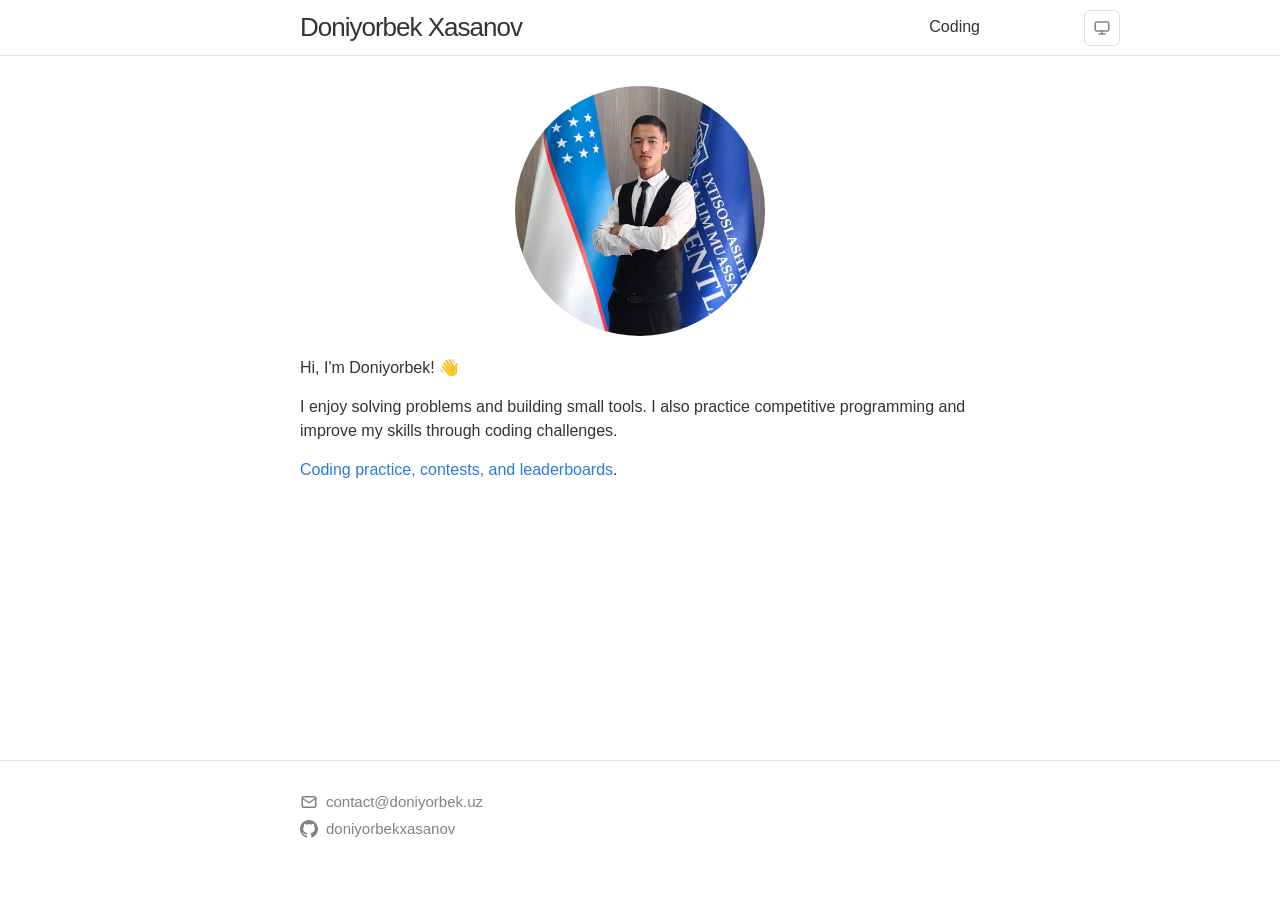
==== index.html @ 3e89cf1e "replacing new codes" ====
<!DOCTYPE html>
<html lang="en">

<head>
  <meta charset="utf-8">
  <meta http-equiv="X-UA-Compatible" content="IE=edge">
  <meta name="viewport" content="width=device-width, initial-scale=1">

  <!-- Favicon -->
  <link rel="icon" type="image/png" sizes="32x32" href="/assets/favicons/favicon-32x32.png">
  <link rel="icon" type="image/png" sizes="16x16" href="/assets/favicons/favicon-16x16.png">
  <link rel="apple-touch-icon" sizes="180x180" href="/assets/favicons/apple-touch-icon.png">
  <meta name="msapplication-TileColor" content="#ffffff">
  <meta name="theme-color" content="#ffffff" id="theme-color-meta">
  <meta name="color-scheme" content="light dark">

  <!-- SEO -->
  <title>Doniyorbek Xasanov | Personal website of Doniyorbek Xasanov</title>
  <meta name="description" content="Personal website of Doniyorbek Xasanov">
  <meta property="og:title" content="Doniyorbek Xasanov">
  <meta property="og:locale" content="en_US">
  <meta property="og:description" content="Personal website of Doniyorbek Xasanov">
  <link rel="canonical" href="https://doniyorbek.uz/">
  <meta property="og:url" content="https://doniyorbek.uz/">
  <meta property="og:site_name" content="Doniyorbek Xasanov">
  <meta property="og:type" content="website">
  <meta name="twitter:card" content="summary">
  <meta property="twitter:title" content="Doniyorbek Xasanov">

  <!-- Structured Data -->
  <script type="application/ld+json">
  {"@context":"https://schema.org","@type":"WebSite","description":"Personal website of Doniyorbek Xasanov","headline":"Doniyorbek Xasanov","name":"Doniyorbek Xasanov","url":"https://doniyorbek.uz/"}
  </script>

  <!-- Dark mode: apply the initial theme before CSS loads to prevent flash -->
  <script>
    (function () {
      var preference = 'system';
      var theme = 'light';
      var themeColorMeta = document.getElementById('theme-color-meta');

      try {
        preference = localStorage.getItem('theme') || 'system';
      } catch (error) { }

      if (preference !== 'light' && preference !== 'dark' && preference !== 'system') {
        preference = 'system';
      }

      theme = preference === 'system'
        ? (window.matchMedia('(prefers-color-scheme: dark)').matches ? 'dark' : 'light')
        : preference;

      document.documentElement.setAttribute('data-theme-preference', preference);
      document.documentElement.setAttribute('data-theme', theme);
      document.documentElement.style.colorScheme = theme;

      if (themeColorMeta) {
        themeColorMeta.setAttribute('content', theme === 'dark' ? '#111111' : '#ffffff');
      }
    })();
  </script>

  <link rel="stylesheet" href="/assets/css/style.css">
  <script src="/assets/js/theme.js" defer></script>
</head>

<body>

  <header class="site-header" role="banner">
    <div class="wrapper">
      <a class="site-title" rel="author" href="/">Doniyorbek Xasanov</a>

      <button class="theme-toggle" id="theme-toggle" type="button" aria-label="Theme: system. Click to switch theme."
        title="Theme: system. Click to switch theme.">
        <!-- Sun icon (light) -->
        <svg class="theme-icon theme-icon-light" xmlns="http://www.w3.org/2000/svg" width="18" height="18"
          viewBox="0 0 24 24" fill="none" stroke="currentColor" stroke-width="2" stroke-linecap="round"
          stroke-linejoin="round" aria-hidden="true">
          <circle cx="12" cy="12" r="5"></circle>
          <line x1="12" y1="1" x2="12" y2="3"></line>
          <line x1="12" y1="21" x2="12" y2="23"></line>
          <line x1="4.22" y1="4.22" x2="5.64" y2="5.64"></line>
          <line x1="18.36" y1="18.36" x2="19.78" y2="19.78"></line>
          <line x1="1" y1="12" x2="3" y2="12"></line>
          <line x1="21" y1="12" x2="23" y2="12"></line>
          <line x1="4.22" y1="19.78" x2="5.64" y2="18.36"></line>
          <line x1="18.36" y1="5.64" x2="19.78" y2="4.22"></line>
        </svg>
        <!-- Moon icon (dark) -->
        <svg class="theme-icon theme-icon-dark" xmlns="http://www.w3.org/2000/svg" width="18" height="18"
          viewBox="0 0 24 24" fill="none" stroke="currentColor" stroke-width="2" stroke-linecap="round"
          stroke-linejoin="round" aria-hidden="true">
          <path d="M21 12.79A9 9 0 1 1 11.21 3 7 7 0 0 0 21 12.79z"></path>
        </svg>
        <!-- Monitor icon (system) -->
        <svg class="theme-icon theme-icon-system" xmlns="http://www.w3.org/2000/svg" width="18" height="18"
          viewBox="0 0 24 24" fill="none" stroke="currentColor" stroke-width="2" stroke-linecap="round"
          stroke-linejoin="round" aria-hidden="true">
          <rect x="3" y="4" width="18" height="12" rx="2"></rect>
          <line x1="8" y1="20" x2="16" y2="20"></line>
          <line x1="12" y1="16" x2="12" y2="20"></line>
        </svg>
      </button>

      <nav class="site-nav">
        <input type="checkbox" id="nav-trigger" class="nav-trigger" aria-label="Toggle navigation menu">
        <label for="nav-trigger" aria-hidden="true">
          <span class="menu-icon">
            <svg viewBox="0 0 18 15" width="18px" height="15px" aria-hidden="true" focusable="false">
              <path
                d="M18,1.484c0,0.82-0.665,1.484-1.484,1.484H1.484C0.665,2.969,0,2.304,0,1.484l0,0C0,0.665,0.665,0,1.484,0
              h15.032C17.335,0,18,0.665,18,1.484L18,1.484z M18,7.516C18,8.335,17.335,9,16.516,9H1.484C0.665,9,0,8.335,0,7.516l0,0
              c0-0.82,0.665-1.484,1.484-1.484h15.032C17.335,6.031,18,6.696,18,7.516L18,7.516z M18,13.516C18,14.335,17.335,15,16.516,15H1.484
              C0.665,15,0,14.335,0,13.516l0,0c0-0.82,0.665-1.483,1.484-1.483h15.032C17.335,12.031,18,12.695,18,13.516L18,13.516z" />
            </svg>
          </span>
        </label>
        <div class="trigger">
          <a class="page-link" href="/coding/">Coding</a>
        </div>
      </nav>
    </div>
  </header>

  <script src="/assets/js/theme-toggle.js" defer></script>

  <main class="page-content" aria-label="Content">
    <div class="wrapper">

      <div class="profile-photo-wrap">
        <img src="/assets/images/doniyorbek.jpg" alt="Doniyorbek Xasanov" class="profile-photo" loading="eager"
          decoding="async" fetchpriority="high" width="250" height="250">
      </div>

      <p>Hi, I'm Doniyorbek! 👋</p>

      <p>I enjoy solving problems and building small tools. I also practice competitive programming and improve my
        skills through coding challenges.</p>

      <p><a href="/coding/">Coding practice, contests, and leaderboards</a>.</p>

    </div>
  </main>

  <footer class="site-footer h-card">
    <data class="u-url" href="/"></data>
    <div class="wrapper">
      <div class="footer-col-wrapper">
        <div class="footer-col footer-col-1">
          <ul class="contact-list">
            <li>
              <span>
                <svg xmlns="http://www.w3.org/2000/svg" width="18" height="18" viewBox="0 0 24 24" fill="none"
                  stroke="currentColor" stroke-width="2" stroke-linecap="round" stroke-linejoin="round">
                  <rect x="3" y="5" width="18" height="14" rx="2" ry="2"></rect>
                  <polyline points="3 7 12 13 21 7"></polyline>
                </svg>
              </span>
              <a class="u-email" href="mailto:contact@doniyorbek.uz">contact@doniyorbek.uz</a>
            </li>
            <li>
              <span>
                <svg xmlns="http://www.w3.org/2000/svg" width="18" height="18" viewBox="0 0 24 24" fill="currentColor">
                  <path
                    d="M12 0c-6.626 0-12 5.373-12 12 0 5.302 3.438 9.8 8.207 11.387.599.111.793-.261.793-.577v-2.234c-3.338.726-4.033-1.416-4.033-1.416-.546-1.387-1.333-1.756-1.333-1.756-1.089-.745.083-.729.083-.729 1.205.084 1.839 1.237 1.839 1.237 1.07 1.834 2.807 1.304 3.492.997.107-.775.418-1.305.762-1.604-2.665-.305-5.467-1.334-5.467-5.931 0-1.311.469-2.381 1.236-3.221-.124-.303-.535-1.524.117-3.176 0 0 1.008-.322 3.301 1.23.957-.266 1.983-.399 3.003-.404 1.02.005 2.047.138 3.006.404 2.291-1.552 3.297-1.23 3.297-1.23.653 1.653.242 2.874.118 3.176.77.84 1.235 1.911 1.235 3.221 0 4.609-2.807 5.624-5.479 5.921.43.372.823 1.102.823 2.222v3.293c0 .319.192.694.801.576 4.765-1.589 8.199-6.086 8.199-11.386 0-6.627-5.373-12-12-12z" />
                </svg>
              </span>
              <a href="https://github.com/doniyorbekxasanov">doniyorbekxasanov</a>
            </li>
          </ul>
        </div>
      </div>
    </div>
  </footer>

</body>

</html>
---- assets/css/style.css ----
/* ===================================================================
   doniyorbek.uz — Design System
   Cloned from yangibaev.com with identical visual output.
   =================================================================== */

/* --- 1. CSS Custom Properties (Light Theme) --- */
:root {
  --bg-color: #ffffff;
  --text-color: #333333;
  --brand-color: #2a7ae2;
  --brand-color-dark: #1756b4;
  --on-brand-color: #ffffff;
  --grey-color: #828282;
  --grey-color-light: #f0f0f0;
  --grey-color-dark: #616161;
  --border-color: #e0e0e0;
  --card-bg: #fafafa;
  --code-bg: #f5f5f5;
  --highlight-bg: #fafafa;
  --shadow-color: rgba(0, 0, 0, 0.05);
  --shadow-color-hover: rgba(0, 0, 0, 0.1);
  --table-row-bg: #fafafa;
  --table-header-bg: #f0f0f0;
  --table-header-border: #e0e0e0;
  --table-header-border-bottom: #d0d0d0;
  --link-visited: #2a7ae2;
  --svg-icon-fill: #828282;
  --success-color: #2e7d32;
  --success-color-dark: #1b5e20;
  --success-bg: #f0f0f0;
  --danger-color: #c62828;
  --danger-color-dark: #b71c1c;
  --danger-bg: #fbe9e9;
  --warning-color: #b26500;
  --warning-bg: #fafafa;
  --warning-border: #b26500;
  --muted-surface: rgba(0, 0, 0, 0.04);
}

/* --- 2. Dark Theme --- */
[data-theme="dark"] {
  --bg-color: #111111;
  --text-color: #e0e0e0;
  --brand-color: #7aa7ff;
  --brand-color-dark: #5a90e0;
  --on-brand-color: #111111;
  --grey-color: #999999;
  --grey-color-light: #1f1f1f;
  --grey-color-dark: #cccccc;
  --border-color: #2a2a2a;
  --card-bg: #1a1a1a;
  --code-bg: #0a0a0a;
  --highlight-bg: #1a1a1a;
  --shadow-color: rgba(0, 0, 0, 0.4);
  --shadow-color-hover: rgba(0, 0, 0, 0.6);
  --table-row-bg: #1a1a1a;
  --table-header-bg: #0a0a0a;
  --table-header-border: #2a2a2a;
  --table-header-border-bottom: #3a3a3a;
  --link-visited: #7aa7ff;
  --svg-icon-fill: #999999;
  --success-color: #81c784;
  --success-color-dark: #a5d6a7;
  --success-bg: #1f1f1f;
  --danger-color: #ef9a9a;
  --danger-color-dark: #e57373;
  --danger-bg: #2a1a1a;
  --warning-color: #ffcc80;
  --warning-bg: #1f1f1f;
  --warning-border: #ffcc80;
  --muted-surface: rgba(255, 255, 255, 0.04);
}

/* --- 3. Base Reset & Typography --- */
*,
*::before,
*::after {
  box-sizing: border-box;
}

html {
  overflow-x: hidden;
}

body,
h1,
h2,
h3,
h4,
h5,
h6,
p,
blockquote,
pre,
hr,
dl,
dd,
ol,
ul,
figure {
  margin: 0;
  padding: 0;
}

.visually-hidden {
  position: absolute;
  width: 1px;
  height: 1px;
  padding: 0;
  margin: -1px;
  overflow: hidden;
  clip: rect(0, 0, 0, 0);
  white-space: nowrap;
  border: 0;
}

body {
  font: 400 16px/1.5 -apple-system, BlinkMacSystemFont, "Segoe UI", Roboto, Helvetica, Arial, sans-serif, "Apple Color Emoji", "Segoe UI Emoji", "Segoe UI Symbol";
  color: var(--text-color);
  background-color: var(--bg-color);
  -webkit-text-size-adjust: 100%;
  font-feature-settings: "kern" 1;
  font-kerning: normal;
  display: flex;
  min-height: 100vh;
  flex-direction: column;
  transition: background-color 0.3s ease, color 0.3s ease;
}

h1,
h2,
h3,
h4,
h5,
h6,
p,
blockquote,
pre,
ul,
ol,
dl,
figure,
.highlight {
  margin-bottom: 15px;
}

main {
  display: block;
}

img {
  max-width: 100%;
  vertical-align: middle;
}

figure>img {
  display: block;
}

figcaption {
  font-size: 14px;
}

ul,
ol {
  margin-left: 30px;
}

li>ul,
li>ol {
  margin-bottom: 0;
}

h1,
h2,
h3,
h4,
h5,
h6 {
  font-weight: 600;
}

a {
  color: var(--brand-color);
  text-decoration: none;
}

a:visited {
  color: var(--link-visited);
}

a:hover {
  color: var(--text-color);
  text-decoration: underline;
}

blockquote {
  color: var(--grey-color);
  border-left: 4px solid var(--border-color);
  padding-left: 15px;
  font-size: 18px;
  letter-spacing: -1px;
  font-style: italic;
}

blockquote> :last-child {
  margin-bottom: 0;
}

pre,
code {
  font-size: 15px;
  border: 1px solid var(--border-color);
  border-radius: 3px;
  background-color: var(--code-bg);
}

code {
  padding: 1px 5px;
}

pre {
  padding: 8px 12px;
  overflow-x: auto;
}

pre>code {
  border: 0;
  padding-right: 0;
  padding-left: 0;
}

/* --- 4. Layout Wrapper --- */
.wrapper {
  max-width: calc(800px - (30px * 2));
  margin-right: auto;
  margin-left: auto;
  padding-right: 30px;
  padding-left: 30px;
}

@media screen and (max-width: 800px) {
  .wrapper {
    max-width: calc(800px - (30px));
    padding-right: 15px;
    padding-left: 15px;
  }
}

/* --- 5. Site Header --- */
.site-header {
  border-bottom: 1px solid var(--border-color);
  min-height: 55.95px;
  position: relative;
}

.site-title {
  font-size: 26px;
  font-weight: 300;
  line-height: 54px;
  letter-spacing: -1px;
  margin-bottom: 0;
  float: left;
}

.site-title,
.site-title:visited {
  color: var(--text-color);
}

/* --- 6. Theme Toggle Button --- */
.theme-toggle {
  display: inline-flex;
  align-items: center;
  justify-content: center;
  width: 36px;
  height: 36px;
  padding: 0;
  border: 1px solid var(--border-color);
  border-radius: 6px;
  background: transparent;
  color: var(--grey-color);
  cursor: pointer;
  position: absolute;
  top: 10px;
  right: 160px;
  z-index: 10;
  transition: color 0.2s, border-color 0.2s;
}

.theme-toggle:hover {
  color: var(--text-color);
  border-color: var(--text-color);
}

.theme-icon {
  display: none;
}

[data-theme-preference="light"] .theme-icon-light,
[data-theme-preference="dark"] .theme-icon-dark,
[data-theme-preference="system"] .theme-icon-system {
  display: block;
}

@media screen and (max-width: 600px) {
  .theme-toggle {
    right: 70px;
  }
}

/* --- 7. Site Navigation --- */
.site-nav {
  float: right;
  line-height: 54px;
}

.site-nav .nav-trigger {
  display: none;
}

.site-nav .menu-icon {
  display: none;
}

.site-nav .page-link {
  color: var(--text-color);
  line-height: 1.5;
}

.site-nav .page-link:not(:last-child) {
  margin-right: 20px;
}

@media screen and (max-width: 600px) {
  .site-nav {
    position: absolute;
    top: 9px;
    right: 15px;
    background-color: var(--bg-color);
    border: 1px solid var(--border-color);
    border-radius: 5px;
    text-align: right;
  }

  .site-nav label[for="nav-trigger"] {
    display: block;
    float: right;
    width: 36px;
    height: 36px;
    line-height: 0;
    padding-top: 10px;
    text-align: center;
    cursor: pointer;
  }

  .site-nav .menu-icon {
    display: block;
    float: right;
    width: 36px;
    height: 26px;
    line-height: 0;
    padding-top: 10px;
    text-align: center;
  }

  .site-nav .menu-icon>svg {
    fill: var(--text-color);
  }

  .site-nav input~.trigger {
    clear: both;
    display: none;
  }

  .site-nav input:checked~.trigger {
    display: block;
    padding-bottom: 5px;
  }

  .site-nav .page-link {
    display: block;
    padding: 5px 10px;
    margin-left: 20px;
  }

  .site-nav .page-link:not(:last-child) {
    margin-right: 0;
  }
}

/* --- 8. Page Content --- */
.page-content {
  padding: 30px 0;
  flex: 1;
}

.page-content .wrapper {
  padding-top: 0;
}

.post-title {
  font-size: 42px;
  letter-spacing: -1px;
  line-height: 1;
}

@media screen and (max-width: 800px) {
  .post-title {
    font-size: 36px;
  }
}

.post-content {
  margin-bottom: 30px;
}

.post-content h2 {
  font-size: 32px;
}

.post-content h3 {
  font-size: 26px;
}

.post-content h4 {
  font-size: 20px;
}

@media screen and (max-width: 800px) {
  .post-content h2 {
    font-size: 28px;
  }

  .post-content h3 {
    font-size: 22px;
  }

  .post-content h4 {
    font-size: 18px;
  }
}

/* --- 9. Profile Photo (Home Page) --- */
.profile-photo-wrap {
  text-align: center;
  margin-bottom: 20px;
}

.profile-photo {
  width: 250px;
  height: 250px;
  border-radius: 50%;
  object-fit: cover;
}

/* --- 10. Site Footer --- */
.site-footer {
  border-top: 1px solid var(--border-color);
  padding: 30px 0;
}

.footer-heading {
  font-size: 18px;
  margin-bottom: 15px;
}

.contact-list,
.social-media-list {
  list-style: none;
  margin-left: 0;
}

.contact-list li {
  display: flex;
  align-items: center;
  gap: 8px;
  margin-bottom: 4px;
}

.contact-list li span {
  display: inline-flex;
  align-items: center;
  color: var(--svg-icon-fill);
}

.contact-list a {
  color: var(--grey-color);
  text-decoration: none;
}

.contact-list a:hover {
  color: var(--brand-color);
}

.footer-col-wrapper {
  font-size: 15px;
  color: var(--grey-color);
  margin-left: -15px;
}

.footer-col {
  float: left;
  margin-bottom: 15px;
  padding-left: 15px;
}

.footer-col-1 {
  width: calc(50% - 15px);
}

.footer-col-3 {
  width: calc(50% - 15px);
}

@media screen and (max-width: 600px) {

  .footer-col-1,
  .footer-col-3 {
    width: calc(100% - 15px);
  }
}

/* --- 11. Tables (General) --- */
table {
  margin-bottom: 30px;
  width: 100%;
  text-align: left;
  color: var(--text-color);
  border-collapse: collapse;
  border: 1px solid var(--border-color);
}

table th,
table td {
  padding: 8px 12px;
}

table th {
  background-color: var(--table-header-bg);
  border: 1px solid var(--table-header-border);
  border-bottom-color: var(--table-header-border-bottom);
}

table td {
  border: 1px solid var(--border-color);
}

table tr:nth-child(even) {
  background-color: var(--table-row-bg);
}

/* ===================================================================
   Codewars Section Styles
   =================================================================== */

/* --- Codewars Variables --- */
:root {
  --codewars-accent: #bb432c;
  --codewars-accent-soft: rgba(187, 67, 44, 0.1);
  --codewars-honor-gain: #2e7d32;
  --codewars-hm-cell: 12px;
  --codewars-heat-1: rgba(187, 67, 44, 0.2);
  --codewars-heat-2: rgba(187, 67, 44, 0.45);
  --codewars-heat-3: rgba(187, 67, 44, 0.7);
  --codewars-heat-4: rgba(187, 67, 44, 0.95);
}

[data-theme="dark"] {
  --codewars-accent: #e0654e;
  --codewars-accent-soft: rgba(224, 101, 78, 0.12);
  --codewars-honor-gain: #81c784;
  --codewars-heat-1: rgba(224, 101, 78, 0.2);
  --codewars-heat-2: rgba(224, 101, 78, 0.45);
  --codewars-heat-3: rgba(224, 101, 78, 0.7);
  --codewars-heat-4: rgba(224, 101, 78, 0.95);
}

/* --- Codewars Page Layout --- */
.codewars-page {
  margin-top: 10px;
}

.codewars-note {
  color: var(--grey-color-dark);
  font-size: 0.9rem;
  margin-bottom: 12px;
}

.codewars-note a {
  color: var(--codewars-accent);
}

.codewars-note a:hover {
  text-decoration: underline;
}

/* --- Codewars Section Headings --- */
.codewars-section {
  margin-bottom: 40px;
}

.codewars-section-heading {
  display: flex;
  align-items: baseline;
  gap: 12px;
  flex-wrap: wrap;
  margin-bottom: 10px;
}

.codewars-section-heading h2 {
  margin-bottom: 0;
  font-size: 1.6rem;
}

.codewars-section-heading h3 {
  margin-bottom: 0;
  font-size: 1.2rem;
  font-weight: 500;
  color: var(--grey-color-dark);
}

/* --- Status Bar & Refresh Button --- */
.codewars-status-bar {
  display: inline-flex;
  align-items: center;
  gap: 8px;
  font-size: 0.84rem;
}

.codewars-muted {
  color: var(--grey-color);
}

.codewars-status {
  color: var(--grey-color);
  font-size: 0.84rem;
}

.codewars-profile-name {
  color: var(--codewars-accent);
  font-weight: 600;
  text-decoration: none;
  font-size: 0.9rem;
}

.codewars-profile-name:hover {
  text-decoration: underline;
}

.codewars-profile-link {
  display: inline-flex;
  align-items: center;
  gap: 4px;
  padding: 6px 14px;
  border: 1px solid var(--codewars-accent);
  border-radius: 6px;
  color: var(--codewars-accent);
  font-size: 0.88rem;
  font-weight: 500;
  text-decoration: none;
  transition: background 0.15s, color 0.15s;
}

.codewars-profile-link:hover {
  background: var(--codewars-accent);
  color: var(--on-brand-color);
  text-decoration: none;
}

.codewars-refresh {
  display: inline-flex;
  align-items: center;
  justify-content: center;
  width: 28px;
  height: 28px;
  padding: 0;
  border: 1px solid var(--border-color);
  border-radius: 6px;
  background: transparent;
  color: var(--grey-color);
  cursor: pointer;
  transition: color 0.15s, border-color 0.15s;
}

.codewars-refresh:hover {
  color: var(--codewars-accent);
  border-color: var(--codewars-accent);
}

.codewars-refresh:disabled {
  cursor: default;
  opacity: 0.5;
}

.codewars-refresh.is-refreshing svg {
  animation: codewars-spin 0.8s linear infinite;
}

@keyframes codewars-spin {
  100% {
    transform: rotate(360deg);
  }
}

/* --- Codewars Panel --- */
.codewars-panel {
  border: 1px solid var(--border-color);
  border-radius: 10px;
  padding: 16px;
  background: var(--card-bg);
  margin-bottom: 16px;
}

/* --- Codewars Clan Panels Grid --- */
.codewars-clan-panels {
  display: grid;
  grid-template-columns: minmax(0, 1fr);
  gap: 16px;
  align-items: start;
}

/* --- Codewars Clan Table --- */
.codewars-clan-table {
  width: 100%;
  border-collapse: collapse;
  font-size: 0.88rem;
  border: none;
  margin-bottom: 0;
}

.codewars-clan-table th,
.codewars-clan-table td {
  padding: 7px 10px;
  border: none;
  border-bottom: 1px solid var(--border-color);
  white-space: nowrap;
}

.codewars-clan-table thead th {
  background: var(--table-header-bg);
  border-bottom: 2px solid var(--table-header-border-bottom);
  font-weight: 600;
  font-size: 0.82rem;
  color: var(--grey-color-dark);
  text-transform: uppercase;
  letter-spacing: 0.03em;
  position: sticky;
  top: 0;
  z-index: 1;
}

.codewars-clan-table tbody tr:last-child td {
  border-bottom: none;
}

.codewars-clan-table tbody tr:hover {
  background: var(--muted-surface);
}

.codewars-clan-pos {
  text-align: center;
  color: var(--grey-color);
  font-variant-numeric: tabular-nums;
  min-width: 28px;
}

.codewars-clan-num {
  text-align: right;
  font-variant-numeric: tabular-nums;
}

.codewars-clan-rank {
  color: var(--grey-color-dark);
  font-size: 0.84rem;
}

.codewars-clan-member {
  color: var(--codewars-accent);
  font-weight: 600;
  text-decoration: none;
}

.codewars-clan-member:hover {
  text-decoration: underline;
}

.codewars-clan-active {
  color: var(--grey-color);
  font-size: 0.84rem;
  white-space: nowrap;
}

.codewars-clan-muted {
  color: var(--grey-color);
  font-style: italic;
}

.codewars-clan-honor-gain.is-positive {
  color: var(--codewars-honor-gain);
  font-weight: 600;
}

.codewars-clan-row-failed td {
  opacity: 0.55;
}

.codewars-clan-row-new td {
  color: var(--grey-color);
}

.codewars-clan-board-panel {
  overflow: hidden;
  min-width: 0;
}

.codewars-clan-board {
  max-height: 520px;
  overflow-y: auto;
  overflow-x: auto;
  overscroll-behavior: contain;
  -webkit-overflow-scrolling: touch;
}

/* --- Language Chip --- */
.codewars-language-chip {
  display: inline-flex;
  align-items: center;
  min-height: 20px;
  padding: 0 8px;
  border-radius: 999px;
  background: var(--muted-surface);
  color: var(--grey-color-dark);
  font-size: 0.74rem;
  line-height: 1;
  white-space: nowrap;
}

/* --- Codewars Kata Row --- */
.codewars-kata-row {
  display: grid;
  grid-template-columns: minmax(0, 1fr) auto;
  gap: 4px 10px;
  align-items: baseline;
  padding: 6px 0;
  border-bottom: 1px solid var(--border-color);
}

.codewars-kata-row:last-of-type {
  border-bottom: none;
}

.codewars-kata-name {
  color: var(--text-color);
  text-decoration: none;
  font-weight: 500;
  font-size: 0.9rem;
  overflow: hidden;
  text-overflow: ellipsis;
  white-space: nowrap;
}

.codewars-kata-name:hover {
  color: var(--codewars-accent);
  text-decoration: underline;
}

.codewars-kata-meta {
  display: flex;
  align-items: center;
  gap: 6px;
  flex-wrap: wrap;
}

.codewars-kata-date {
  color: var(--grey-color);
  font-size: 0.78rem;
  white-space: nowrap;
}

.codewars-month-heading {
  margin: 14px 0 6px;
  font-size: 0.84rem;
  font-weight: 600;
  color: var(--grey-color-dark);
  text-transform: uppercase;
  letter-spacing: 0.04em;
}

.codewars-month-heading:first-child {
  margin-top: 0;
}

.codewars-empty {
  color: var(--grey-color);
  font-size: 0.88rem;
  padding: 12px 0;
}

/* --- Daily Activity Panel --- */
.codewars-activity-summary {
  cursor: pointer;
  user-select: none;
}

.codewars-activity-summary h4 {
  display: inline;
  margin: 0;
}

.codewars-activity-content {
  margin-top: 12px;
}

/* --- Codewars Clan Activity Footer --- */
.codewars-clan-activity-footer {
  display: flex;
  align-items: center;
  justify-content: center;
  gap: 12px;
  margin-top: 14px;
}

.codewars-clan-activity-footer[hidden] {
  display: none;
}

.codewars-clan-activity-progress {
  color: var(--grey-color);
  font-size: 0.84rem;
  font-variant-numeric: tabular-nums;
}

.codewars-clan-load-more,
.codewars-load-more {
  display: inline-flex;
  align-items: center;
  padding: 6px 14px;
  border: 1px solid var(--border-color);
  border-radius: 6px;
  background: transparent;
  color: var(--text-color);
  font-size: 0.84rem;
  cursor: pointer;
  transition: border-color 0.15s, background 0.15s;
  margin: 0;
}

.codewars-clan-load-more:hover,
.codewars-load-more:hover {
  border-color: var(--codewars-accent);
  background: var(--muted-surface);
}

.codewars-clan-load-more[hidden] {
  display: none;
}

/* --- Codewars Clan Kata Row --- */
.codewars-clan-kata-row {
  grid-template-columns: auto minmax(0, 1fr) auto;
}

.codewars-clan-event-who {
  font-weight: 600;
  color: var(--codewars-accent);
  white-space: nowrap;
}

.codewars-clan-event-level {
  display: inline-flex;
  align-items: center;
  min-height: 22px;
  padding: 0 8px;
  border: 1px solid var(--border-color);
  border-radius: 999px;
  color: var(--grey-color-dark);
  font-size: 0.78rem;
  line-height: 1;
  white-space: nowrap;
}

/* --- Kata Info Panel (on-demand) --- */
.codewars-kata-info-button {
  display: inline-flex;
  align-items: center;
  justify-content: center;
  flex: none;
  width: 22px;
  height: 22px;
  padding: 0;
  border: 1px solid var(--border-color);
  border-radius: 999px;
  background: var(--card-bg);
  color: var(--grey-color-dark);
  cursor: pointer;
  line-height: 0;
}

.codewars-kata-info-button:hover {
  border-color: var(--codewars-accent);
  color: var(--codewars-accent);
}

.codewars-kata-info-button:disabled {
  cursor: default;
}

.codewars-kata-info-button.is-loading {
  animation: codewars-info-pulse 0.9s ease-in-out infinite;
}

.codewars-kata-info-button[aria-expanded="true"] {
  border-color: var(--codewars-accent);
  background: var(--codewars-accent-soft);
  color: var(--codewars-accent);
}

@keyframes codewars-info-pulse {
  50% {
    opacity: 0.35;
  }
}

.codewars-kata-info {
  display: grid;
  gap: 8px;
  margin: 2px 0 6px;
  padding: 10px 12px;
  border: 1px solid var(--border-color);
  border-left: 3px solid var(--codewars-accent);
  border-radius: 8px;
  background: var(--card-bg);
  font-size: 0.84rem;
  color: var(--grey-color-dark);
  animation: fadeIn 0.25s ease-out;
}

.codewars-kata-info-facts {
  display: flex;
  flex-wrap: wrap;
  align-items: center;
  gap: 6px 14px;
}

.codewars-kata-info-rank {
  display: inline-flex;
  align-items: center;
  min-height: 22px;
  padding: 0 10px;
  border-radius: 999px;
  background: var(--codewars-accent-soft);
  color: var(--text-color);
  font-size: 0.78rem;
  font-weight: 600;
  white-space: nowrap;
}

.codewars-kata-info-fact {
  white-space: nowrap;
}

.codewars-kata-info-author {
  color: var(--grey-color-dark);
  font-weight: 600;
  text-decoration: none;
}

.codewars-kata-info-author:hover {
  color: var(--codewars-accent);
  text-decoration: underline;
}

.codewars-kata-info-tags {
  display: flex;
  flex-wrap: wrap;
  gap: 5px;
}

.codewars-kata-info-tag {
  display: inline-flex;
  align-items: center;
  min-height: 20px;
  padding: 0 8px;
  border: 1px solid var(--border-color);
  border-radius: 999px;
  color: var(--grey-color);
  font-size: 0.74rem;
  line-height: 1;
  white-space: nowrap;
}

/* ===================================================================
   Yandex Contest Section Styles
   =================================================================== */

.yandex-contest {
  margin-top: 30px;
}

.yandex-contest-toolbar {
  display: flex;
  flex-wrap: wrap;
  align-items: center;
  gap: 10px;
  margin-bottom: 14px;
}

.yandex-contest-original {
  color: var(--grey-color);
  font-size: 0.86rem;
  text-decoration: none;
}

.yandex-contest-original:hover {
  color: var(--codewars-accent);
  text-decoration: underline;
}

.yandex-contest-refresh-bar {
  display: inline-flex;
  align-items: center;
  gap: 8px;
  margin-left: auto;
  min-width: 0;
}

.yandex-contest-refresh-bar .codewars-muted {
  white-space: normal;
}

.yandex-contest-panel {
  min-width: 0;
}

.yandex-contest-status {
  margin: 0 0 12px;
  font-size: 0.88rem;
}

.yandex-contest-board {
  max-width: 100%;
  overflow-x: auto;
  overscroll-behavior-x: contain;
}

.yandex-contest-table {
  margin-bottom: 0;
}

.yandex-contest-table th.yandex-contest-number,
.yandex-contest-table td.yandex-contest-number {
  text-align: right;
  font-variant-numeric: tabular-nums;
}

.yandex-contest-table .yandex-contest-name {
  min-width: 130px;
  max-width: 230px;
  white-space: normal;
  overflow-wrap: anywhere;
  color: var(--text-color);
  font-weight: 500;
  font-size: 0.9rem;
}

.yandex-contest-table .yandex-contest-total {
  font-weight: 600;
}

.yandex-contest-table .yandex-contest-missing {
  color: var(--grey-color);
}

.yandex-contest-footnote {
  margin: 10px 0 0;
}

.yandex-contest-scroll-hint {
  display: none;
}

@media screen and (max-width: 720px) {
  .yandex-contest-refresh-bar {
    flex-basis: 100%;
    margin-left: 0;
  }

  .yandex-contest-scroll-hint {
    display: inline;
  }
}

@media (prefers-reduced-motion: reduce) {
  .yandex-contest .codewars-refresh.is-refreshing svg {
    animation: none;
  }
}

/* --- Codewars Bar Chart (Member page) --- */
.codewars-bar-row {
  display: flex;
  align-items: center;
  gap: 8px;
  margin-bottom: 6px;
}

.codewars-bar-label {
  min-width: 80px;
  font-size: 0.82rem;
  color: var(--grey-color-dark);
  text-align: right;
}

.codewars-bar-track {
  flex: 1;
  height: 8px;
  background: var(--code-bg);
  border-radius: 4px;
  overflow: hidden;
}

.codewars-bar-fill {
  display: block;
  height: 100%;
  border-radius: 4px;
  background: var(--border-color);
  transition: width 0.4s ease;
}

.codewars-bar-fill--accent {
  background: var(--codewars-accent);
}

.codewars-bar-value {
  min-width: 40px;
  font-size: 0.82rem;
  font-variant-numeric: tabular-nums;
  color: var(--grey-color);
}

/* --- Codewars Member Page --- */
.codewars-member-back {
  color: var(--grey-color);
  font-size: 0.9rem;
  text-decoration: none;
  white-space: nowrap;
}

.codewars-member-back:hover {
  color: var(--codewars-accent);
  text-decoration: none;
}

.codewars-member-panel {
  margin: 24px 0;
}

.codewars-member-history {
  margin: 28px 0;
}

.codewars-member-habits {
  display: grid;
  grid-template-columns: repeat(2, minmax(0, 1fr));
  gap: 10px 28px;
  align-items: start;
}

@media screen and (max-width: 720px) {
  .codewars-member-habits {
    grid-template-columns: minmax(0, 1fr);
  }
}

/* --- Codewars Heatmap --- */
.codewars-heatmap-summary {
  margin: -2px 0 10px;
  color: var(--grey-color);
  font-size: 0.86rem;
}

.codewars-heatmap-scroll {
  overflow-x: auto;
  padding-bottom: 4px;
}

.codewars-heatmap-inner {
  display: inline-flex;
  gap: 6px;
}

.codewars-heatmap-weekdays {
  display: grid;
  grid-template-rows: repeat(7, var(--codewars-hm-cell));
  gap: 2px;
  padding-top: 16px;
  color: var(--grey-color);
  font-size: 9px;
  line-height: var(--codewars-hm-cell);
}

.codewars-heatmap-main {
  display: grid;
  gap: 2px;
}

.codewars-heatmap-months {
  display: grid;
  grid-auto-rows: 14px;
  gap: 2px;
  color: var(--grey-color);
  font-size: 9px;
}

.codewars-heatmap-months span {
  grid-row: 1;
  white-space: nowrap;
}

.codewars-heatmap-grid {
  display: grid;
  grid-auto-flow: column;
  grid-template-rows: repeat(7, var(--codewars-hm-cell));
  grid-auto-columns: var(--codewars-hm-cell);
  gap: 2px;
}

.codewars-heatmap-cell {
  width: var(--codewars-hm-cell);
  height: var(--codewars-hm-cell);
  border-radius: 2px;
  background: var(--code-bg);
}

.codewars-heatmap-cell[data-level="1"] {
  background: var(--codewars-heat-1);
}

.codewars-heatmap-cell[data-level="2"] {
  background: var(--codewars-heat-2);
}

.codewars-heatmap-cell[data-level="3"] {
  background: var(--codewars-heat-3);
}

.codewars-heatmap-cell[data-level="4"] {
  background: var(--codewars-heat-4);
}

.codewars-heatmap-legend {
  display: flex;
  align-items: center;
  justify-content: flex-end;
  gap: 3px;
  margin-top: 8px;
  color: var(--grey-color);
  font-size: 0.78rem;
}

.codewars-heatmap-legend span:first-child {
  margin-right: 3px;
}

.codewars-heatmap-legend span:last-child {
  margin-left: 3px;
}

/* --- Line Chart (Member page) --- */
.codewars-line-wrap {
  position: relative;
}

.codewars-line-chart {
  display: block;
  width: 100%;
  height: auto;
}

.codewars-line-grid,
.codewars-line-cursor {
  stroke: var(--border-color);
  stroke-width: 1;
}

.codewars-line-tick {
  fill: var(--grey-color);
  font-size: 10px;
}

.codewars-line-area {
  fill: var(--codewars-accent);
  opacity: 0.1;
}

.codewars-line-path {
  fill: none;
  stroke: var(--codewars-accent);
  stroke-width: 2;
  stroke-linejoin: round;
  stroke-linecap: round;
}

.codewars-line-dot {
  fill: var(--codewars-accent);
  stroke: var(--card-bg);
  stroke-width: 2;
}

.codewars-chart-tip {
  position: absolute;
  top: 0;
  left: 0;
  padding: 4px 8px;
  border: 1px solid var(--border-color);
  border-radius: 6px;
  background: var(--card-bg);
  box-shadow: 0 2px 8px rgba(0, 0, 0, 0.12);
  color: var(--text-color);
  font-size: 0.78rem;
  white-space: nowrap;
  pointer-events: none;
  transform: translate(-50%, calc(-100% - 12px));
}

.codewars-chart-tip[hidden] {
  display: none;
}

/* --- Codewars Badge --- */
.codewars-badge-container {
  display: flex;
  justify-content: center;
  margin-bottom: 30px;
}

/* --- Pagination --- */
.pagination {
  display: flex;
  justify-content: center;
  margin-top: 20px;
}

.pagination .page-number,
.pagination .previous,
.pagination .next {
  padding: 8px 12px;
  margin: 0 4px;
  border: 1px solid var(--border-color);
  color: var(--text-color);
  text-decoration: none;
}

.pagination .page-number.current,
.pagination .previous.current,
.pagination .next.current {
  background-color: var(--text-color);
  color: var(--bg-color);
  border-color: var(--text-color);
}

.pagination .page-number.disabled,
.pagination .previous.disabled,
.pagination .next.disabled {
  color: var(--grey-color);
  pointer-events: none;
  border-color: var(--grey-color-light);
}

.pagination .page-number:hover:not(.disabled):not(.current),
.pagination .previous:hover:not(.disabled):not(.current),
.pagination .next:hover:not(.disabled):not(.current) {
  background-color: var(--grey-color-light);
}

/* --- 404 / Not Found --- */
.not-found-container {
  margin: 10px auto;
  max-width: 600px;
  text-align: center;
}

.not-found-title {
  margin: 30px 0;
  font-size: 4em;
  line-height: 1;
  letter-spacing: 0;
}

.easter-egg {
  cursor: pointer;
  color: inherit;
  text-decoration: none;
}

.easter-egg:hover {
  text-decoration: none;
  color: inherit;
}

#easterEggGif {
  margin-top: 1em;
  display: none;
}

/* --- Responsive (Clan panels) --- */
@media screen and (max-width: 720px) {
  .codewars-clan-panels {
    grid-template-columns: minmax(0, 1fr);
  }

  .codewars-clan-kata-row {
    grid-template-columns: minmax(0, 1fr);
  }

  .codewars-clan-event-who {
    min-width: 0;
    overflow: hidden;
    text-overflow: ellipsis;
  }
}

/* --- Animations --- */
@keyframes fadeIn {
  from {
    opacity: 0;
    transform: translateY(-10px);
  }

  to {
    opacity: 1;
    transform: translateY(0);
  }
}
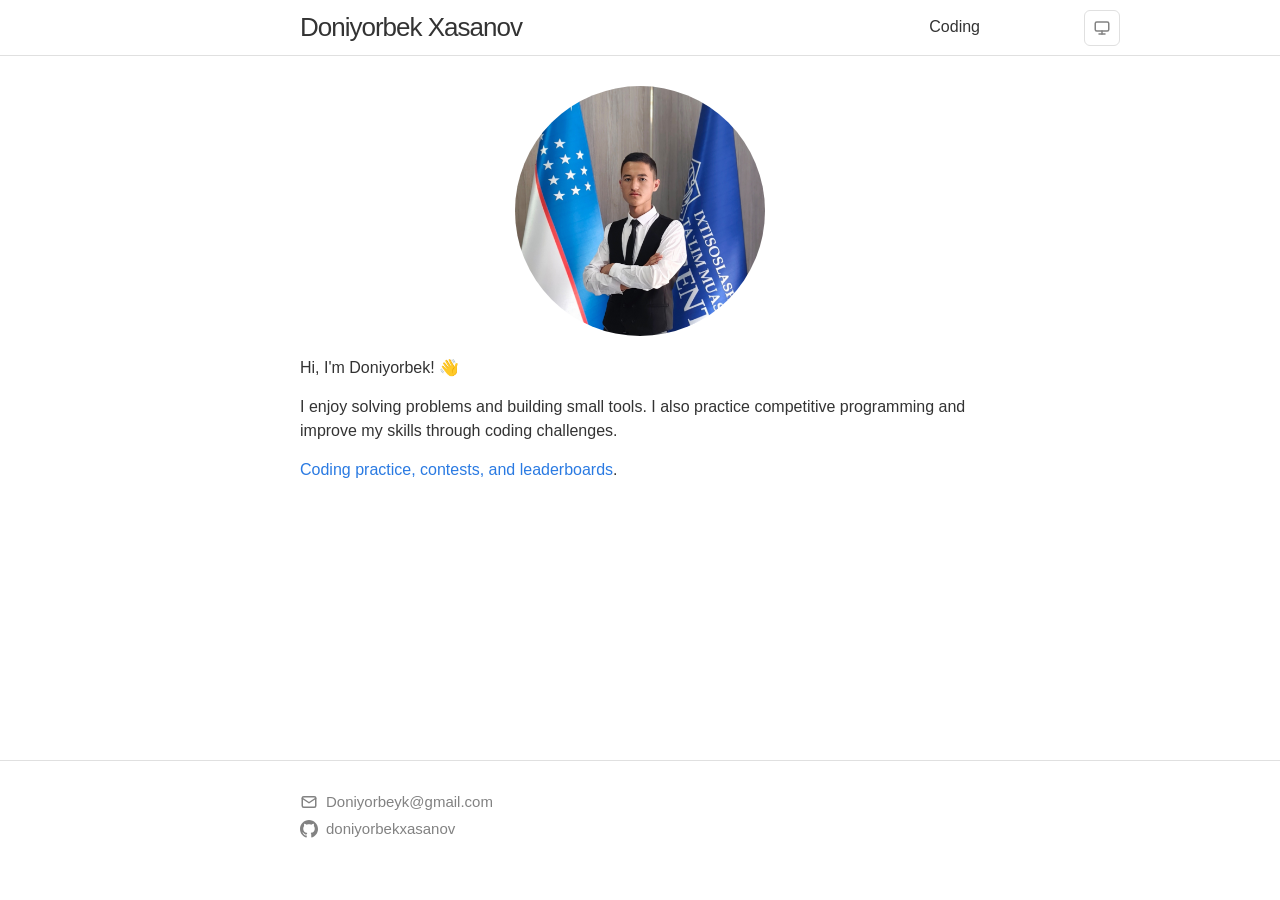
==== commit 4112f166: "Update contact email to Doniyorbeyk@gmail.com and update profile image" ====
--- a/index.html
+++ b/index.html
@@ -157,7 +157,7 @@
                   <polyline points="3 7 12 13 21 7"></polyline>
                 </svg>
               </span>
-              <a class="u-email" href="mailto:contact@doniyorbek.uz">contact@doniyorbek.uz</a>
+              <a class="u-email" href="mailto:Doniyorbeyk@gmail.com">Doniyorbeyk@gmail.com</a>
             </li>
             <li>
               <span>
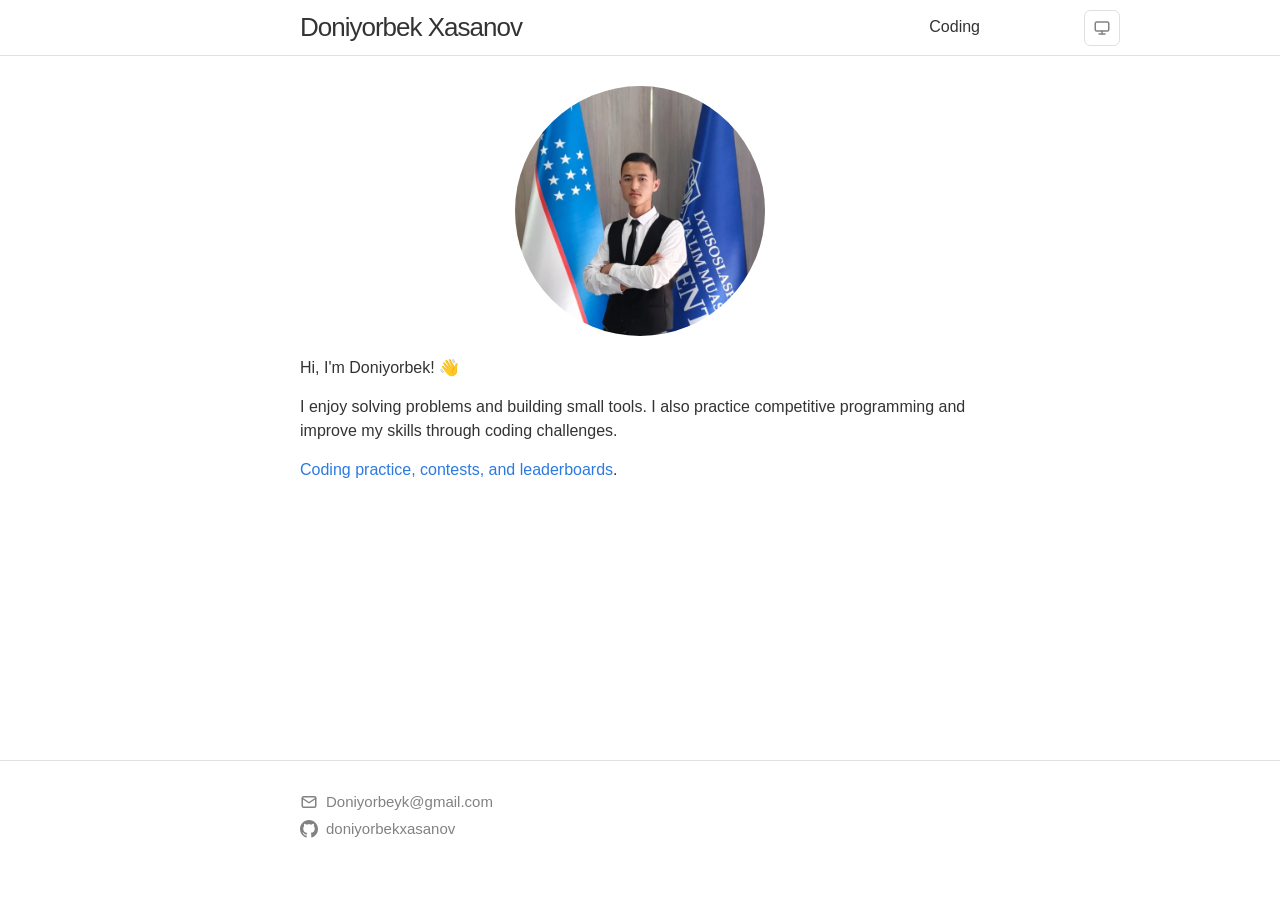
==== commit 40120542: "Optimize website performance, streamline assets, and remove /yangibaev - Completely remove /yangibae" ====
--- a/index.html
+++ b/index.html
@@ -7,6 +7,7 @@
   <meta name="viewport" content="width=device-width, initial-scale=1">
 
   <!-- Favicon -->
+  <link rel="icon" href="/favicon.ico" sizes="any">
   <link rel="icon" type="image/png" sizes="32x32" href="/assets/favicons/favicon-32x32.png">
   <link rel="icon" type="image/png" sizes="16x16" href="/assets/favicons/favicon-16x16.png">
   <link rel="apple-touch-icon" sizes="180x180" href="/assets/favicons/apple-touch-icon.png">
@@ -123,14 +124,15 @@
     </div>
   </header>
 
-  <script src="/assets/js/theme-toggle.js" defer></script>
-
   <main class="page-content" aria-label="Content">
     <div class="wrapper">
 
       <div class="profile-photo-wrap">
-        <img src="/assets/images/doniyorbek.jpg" alt="Doniyorbek Xasanov" class="profile-photo" loading="eager"
-          decoding="async" fetchpriority="high" width="250" height="250">
+        <picture>
+          <source srcset="/assets/images/doniyorbek.webp" type="image/webp">
+          <img src="/assets/images/doniyorbek.jpg" alt="Doniyorbek Xasanov" class="profile-photo" loading="eager"
+            decoding="async" fetchpriority="high" width="250" height="250">
+        </picture>
       </div>
 
       <p>Hi, I'm Doniyorbek! 👋</p>
--- a/assets/css/style.css
+++ b/assets/css/style.css
@@ -1,6 +1,5 @@
 /* ===================================================================
    doniyorbek.uz — Design System
-   Cloned from yangibaev.com with identical visual output.
    =================================================================== */
 
 /* --- 1. CSS Custom Properties (Light Theme) --- */
@@ -550,931 +549,7 @@
   background-color: var(--table-row-bg);
 }
 
-/* ===================================================================
-   Codewars Section Styles
-   =================================================================== */
-
-/* --- Codewars Variables --- */
-:root {
-  --codewars-accent: #bb432c;
-  --codewars-accent-soft: rgba(187, 67, 44, 0.1);
-  --codewars-honor-gain: #2e7d32;
-  --codewars-hm-cell: 12px;
-  --codewars-heat-1: rgba(187, 67, 44, 0.2);
-  --codewars-heat-2: rgba(187, 67, 44, 0.45);
-  --codewars-heat-3: rgba(187, 67, 44, 0.7);
-  --codewars-heat-4: rgba(187, 67, 44, 0.95);
-}
-
-[data-theme="dark"] {
-  --codewars-accent: #e0654e;
-  --codewars-accent-soft: rgba(224, 101, 78, 0.12);
-  --codewars-honor-gain: #81c784;
-  --codewars-heat-1: rgba(224, 101, 78, 0.2);
-  --codewars-heat-2: rgba(224, 101, 78, 0.45);
-  --codewars-heat-3: rgba(224, 101, 78, 0.7);
-  --codewars-heat-4: rgba(224, 101, 78, 0.95);
-}
-
-/* --- Codewars Page Layout --- */
-.codewars-page {
-  margin-top: 10px;
-}
-
-.codewars-note {
-  color: var(--grey-color-dark);
-  font-size: 0.9rem;
-  margin-bottom: 12px;
-}
-
-.codewars-note a {
-  color: var(--codewars-accent);
-}
-
-.codewars-note a:hover {
-  text-decoration: underline;
-}
-
-/* --- Codewars Section Headings --- */
-.codewars-section {
-  margin-bottom: 40px;
-}
-
-.codewars-section-heading {
-  display: flex;
-  align-items: baseline;
-  gap: 12px;
-  flex-wrap: wrap;
-  margin-bottom: 10px;
-}
-
-.codewars-section-heading h2 {
-  margin-bottom: 0;
-  font-size: 1.6rem;
-}
-
-.codewars-section-heading h3 {
-  margin-bottom: 0;
-  font-size: 1.2rem;
-  font-weight: 500;
-  color: var(--grey-color-dark);
-}
-
-/* --- Status Bar & Refresh Button --- */
-.codewars-status-bar {
-  display: inline-flex;
-  align-items: center;
-  gap: 8px;
-  font-size: 0.84rem;
-}
-
-.codewars-muted {
-  color: var(--grey-color);
-}
-
-.codewars-status {
-  color: var(--grey-color);
-  font-size: 0.84rem;
-}
-
-.codewars-profile-name {
-  color: var(--codewars-accent);
-  font-weight: 600;
-  text-decoration: none;
-  font-size: 0.9rem;
-}
-
-.codewars-profile-name:hover {
-  text-decoration: underline;
-}
-
-.codewars-profile-link {
-  display: inline-flex;
-  align-items: center;
-  gap: 4px;
-  padding: 6px 14px;
-  border: 1px solid var(--codewars-accent);
-  border-radius: 6px;
-  color: var(--codewars-accent);
-  font-size: 0.88rem;
-  font-weight: 500;
-  text-decoration: none;
-  transition: background 0.15s, color 0.15s;
-}
-
-.codewars-profile-link:hover {
-  background: var(--codewars-accent);
-  color: var(--on-brand-color);
-  text-decoration: none;
-}
-
-.codewars-refresh {
-  display: inline-flex;
-  align-items: center;
-  justify-content: center;
-  width: 28px;
-  height: 28px;
-  padding: 0;
-  border: 1px solid var(--border-color);
-  border-radius: 6px;
-  background: transparent;
-  color: var(--grey-color);
-  cursor: pointer;
-  transition: color 0.15s, border-color 0.15s;
-}
-
-.codewars-refresh:hover {
-  color: var(--codewars-accent);
-  border-color: var(--codewars-accent);
-}
-
-.codewars-refresh:disabled {
-  cursor: default;
-  opacity: 0.5;
-}
-
-.codewars-refresh.is-refreshing svg {
-  animation: codewars-spin 0.8s linear infinite;
-}
-
-@keyframes codewars-spin {
-  100% {
-    transform: rotate(360deg);
-  }
-}
-
-/* --- Codewars Panel --- */
-.codewars-panel {
-  border: 1px solid var(--border-color);
-  border-radius: 10px;
-  padding: 16px;
-  background: var(--card-bg);
-  margin-bottom: 16px;
-}
-
-/* --- Codewars Clan Panels Grid --- */
-.codewars-clan-panels {
-  display: grid;
-  grid-template-columns: minmax(0, 1fr);
-  gap: 16px;
-  align-items: start;
-}
-
-/* --- Codewars Clan Table --- */
-.codewars-clan-table {
-  width: 100%;
-  border-collapse: collapse;
-  font-size: 0.88rem;
-  border: none;
-  margin-bottom: 0;
-}
-
-.codewars-clan-table th,
-.codewars-clan-table td {
-  padding: 7px 10px;
-  border: none;
-  border-bottom: 1px solid var(--border-color);
-  white-space: nowrap;
-}
-
-.codewars-clan-table thead th {
-  background: var(--table-header-bg);
-  border-bottom: 2px solid var(--table-header-border-bottom);
-  font-weight: 600;
-  font-size: 0.82rem;
-  color: var(--grey-color-dark);
-  text-transform: uppercase;
-  letter-spacing: 0.03em;
-  position: sticky;
-  top: 0;
-  z-index: 1;
-}
-
-.codewars-clan-table tbody tr:last-child td {
-  border-bottom: none;
-}
-
-.codewars-clan-table tbody tr:hover {
-  background: var(--muted-surface);
-}
-
-.codewars-clan-pos {
-  text-align: center;
-  color: var(--grey-color);
-  font-variant-numeric: tabular-nums;
-  min-width: 28px;
-}
-
-.codewars-clan-num {
-  text-align: right;
-  font-variant-numeric: tabular-nums;
-}
-
-.codewars-clan-rank {
-  color: var(--grey-color-dark);
-  font-size: 0.84rem;
-}
-
-.codewars-clan-member {
-  color: var(--codewars-accent);
-  font-weight: 600;
-  text-decoration: none;
-}
-
-.codewars-clan-member:hover {
-  text-decoration: underline;
-}
-
-.codewars-clan-active {
-  color: var(--grey-color);
-  font-size: 0.84rem;
-  white-space: nowrap;
-}
-
-.codewars-clan-muted {
-  color: var(--grey-color);
-  font-style: italic;
-}
-
-.codewars-clan-honor-gain.is-positive {
-  color: var(--codewars-honor-gain);
-  font-weight: 600;
-}
-
-.codewars-clan-row-failed td {
-  opacity: 0.55;
-}
-
-.codewars-clan-row-new td {
-  color: var(--grey-color);
-}
-
-.codewars-clan-board-panel {
-  overflow: hidden;
-  min-width: 0;
-}
-
-.codewars-clan-board {
-  max-height: 520px;
-  overflow-y: auto;
-  overflow-x: auto;
-  overscroll-behavior: contain;
-  -webkit-overflow-scrolling: touch;
-}
-
-/* --- Language Chip --- */
-.codewars-language-chip {
-  display: inline-flex;
-  align-items: center;
-  min-height: 20px;
-  padding: 0 8px;
-  border-radius: 999px;
-  background: var(--muted-surface);
-  color: var(--grey-color-dark);
-  font-size: 0.74rem;
-  line-height: 1;
-  white-space: nowrap;
-}
-
-/* --- Codewars Kata Row --- */
-.codewars-kata-row {
-  display: grid;
-  grid-template-columns: minmax(0, 1fr) auto;
-  gap: 4px 10px;
-  align-items: baseline;
-  padding: 6px 0;
-  border-bottom: 1px solid var(--border-color);
-}
-
-.codewars-kata-row:last-of-type {
-  border-bottom: none;
-}
-
-.codewars-kata-name {
-  color: var(--text-color);
-  text-decoration: none;
-  font-weight: 500;
-  font-size: 0.9rem;
-  overflow: hidden;
-  text-overflow: ellipsis;
-  white-space: nowrap;
-}
-
-.codewars-kata-name:hover {
-  color: var(--codewars-accent);
-  text-decoration: underline;
-}
-
-.codewars-kata-meta {
-  display: flex;
-  align-items: center;
-  gap: 6px;
-  flex-wrap: wrap;
-}
-
-.codewars-kata-date {
-  color: var(--grey-color);
-  font-size: 0.78rem;
-  white-space: nowrap;
-}
-
-.codewars-month-heading {
-  margin: 14px 0 6px;
-  font-size: 0.84rem;
-  font-weight: 600;
-  color: var(--grey-color-dark);
-  text-transform: uppercase;
-  letter-spacing: 0.04em;
-}
-
-.codewars-month-heading:first-child {
-  margin-top: 0;
-}
-
-.codewars-empty {
-  color: var(--grey-color);
-  font-size: 0.88rem;
-  padding: 12px 0;
-}
-
-/* --- Daily Activity Panel --- */
-.codewars-activity-summary {
-  cursor: pointer;
-  user-select: none;
-}
-
-.codewars-activity-summary h4 {
-  display: inline;
-  margin: 0;
-}
-
-.codewars-activity-content {
-  margin-top: 12px;
-}
-
-/* --- Codewars Clan Activity Footer --- */
-.codewars-clan-activity-footer {
-  display: flex;
-  align-items: center;
-  justify-content: center;
-  gap: 12px;
-  margin-top: 14px;
-}
-
-.codewars-clan-activity-footer[hidden] {
-  display: none;
-}
-
-.codewars-clan-activity-progress {
-  color: var(--grey-color);
-  font-size: 0.84rem;
-  font-variant-numeric: tabular-nums;
-}
-
-.codewars-clan-load-more,
-.codewars-load-more {
-  display: inline-flex;
-  align-items: center;
-  padding: 6px 14px;
-  border: 1px solid var(--border-color);
-  border-radius: 6px;
-  background: transparent;
-  color: var(--text-color);
-  font-size: 0.84rem;
-  cursor: pointer;
-  transition: border-color 0.15s, background 0.15s;
-  margin: 0;
-}
-
-.codewars-clan-load-more:hover,
-.codewars-load-more:hover {
-  border-color: var(--codewars-accent);
-  background: var(--muted-surface);
-}
-
-.codewars-clan-load-more[hidden] {
-  display: none;
-}
-
-/* --- Codewars Clan Kata Row --- */
-.codewars-clan-kata-row {
-  grid-template-columns: auto minmax(0, 1fr) auto;
-}
-
-.codewars-clan-event-who {
-  font-weight: 600;
-  color: var(--codewars-accent);
-  white-space: nowrap;
-}
-
-.codewars-clan-event-level {
-  display: inline-flex;
-  align-items: center;
-  min-height: 22px;
-  padding: 0 8px;
-  border: 1px solid var(--border-color);
-  border-radius: 999px;
-  color: var(--grey-color-dark);
-  font-size: 0.78rem;
-  line-height: 1;
-  white-space: nowrap;
-}
-
-/* --- Kata Info Panel (on-demand) --- */
-.codewars-kata-info-button {
-  display: inline-flex;
-  align-items: center;
-  justify-content: center;
-  flex: none;
-  width: 22px;
-  height: 22px;
-  padding: 0;
-  border: 1px solid var(--border-color);
-  border-radius: 999px;
-  background: var(--card-bg);
-  color: var(--grey-color-dark);
-  cursor: pointer;
-  line-height: 0;
-}
-
-.codewars-kata-info-button:hover {
-  border-color: var(--codewars-accent);
-  color: var(--codewars-accent);
-}
-
-.codewars-kata-info-button:disabled {
-  cursor: default;
-}
-
-.codewars-kata-info-button.is-loading {
-  animation: codewars-info-pulse 0.9s ease-in-out infinite;
-}
-
-.codewars-kata-info-button[aria-expanded="true"] {
-  border-color: var(--codewars-accent);
-  background: var(--codewars-accent-soft);
-  color: var(--codewars-accent);
-}
-
-@keyframes codewars-info-pulse {
-  50% {
-    opacity: 0.35;
-  }
-}
-
-.codewars-kata-info {
-  display: grid;
-  gap: 8px;
-  margin: 2px 0 6px;
-  padding: 10px 12px;
-  border: 1px solid var(--border-color);
-  border-left: 3px solid var(--codewars-accent);
-  border-radius: 8px;
-  background: var(--card-bg);
-  font-size: 0.84rem;
-  color: var(--grey-color-dark);
-  animation: fadeIn 0.25s ease-out;
-}
-
-.codewars-kata-info-facts {
-  display: flex;
-  flex-wrap: wrap;
-  align-items: center;
-  gap: 6px 14px;
-}
-
-.codewars-kata-info-rank {
-  display: inline-flex;
-  align-items: center;
-  min-height: 22px;
-  padding: 0 10px;
-  border-radius: 999px;
-  background: var(--codewars-accent-soft);
-  color: var(--text-color);
-  font-size: 0.78rem;
-  font-weight: 600;
-  white-space: nowrap;
-}
-
-.codewars-kata-info-fact {
-  white-space: nowrap;
-}
-
-.codewars-kata-info-author {
-  color: var(--grey-color-dark);
-  font-weight: 600;
-  text-decoration: none;
-}
-
-.codewars-kata-info-author:hover {
-  color: var(--codewars-accent);
-  text-decoration: underline;
-}
-
-.codewars-kata-info-tags {
-  display: flex;
-  flex-wrap: wrap;
-  gap: 5px;
-}
-
-.codewars-kata-info-tag {
-  display: inline-flex;
-  align-items: center;
-  min-height: 20px;
-  padding: 0 8px;
-  border: 1px solid var(--border-color);
-  border-radius: 999px;
-  color: var(--grey-color);
-  font-size: 0.74rem;
-  line-height: 1;
-  white-space: nowrap;
-}
-
-/* ===================================================================
-   Yandex Contest Section Styles
-   =================================================================== */
-
-.yandex-contest {
-  margin-top: 30px;
-}
-
-.yandex-contest-toolbar {
-  display: flex;
-  flex-wrap: wrap;
-  align-items: center;
-  gap: 10px;
-  margin-bottom: 14px;
-}
-
-.yandex-contest-original {
-  color: var(--grey-color);
-  font-size: 0.86rem;
-  text-decoration: none;
-}
-
-.yandex-contest-original:hover {
-  color: var(--codewars-accent);
-  text-decoration: underline;
-}
-
-.yandex-contest-refresh-bar {
-  display: inline-flex;
-  align-items: center;
-  gap: 8px;
-  margin-left: auto;
-  min-width: 0;
-}
-
-.yandex-contest-refresh-bar .codewars-muted {
-  white-space: normal;
-}
-
-.yandex-contest-panel {
-  min-width: 0;
-}
-
-.yandex-contest-status {
-  margin: 0 0 12px;
-  font-size: 0.88rem;
-}
-
-.yandex-contest-board {
-  max-width: 100%;
-  overflow-x: auto;
-  overscroll-behavior-x: contain;
-}
-
-.yandex-contest-table {
-  margin-bottom: 0;
-}
-
-.yandex-contest-table th.yandex-contest-number,
-.yandex-contest-table td.yandex-contest-number {
-  text-align: right;
-  font-variant-numeric: tabular-nums;
-}
-
-.yandex-contest-table .yandex-contest-name {
-  min-width: 130px;
-  max-width: 230px;
-  white-space: normal;
-  overflow-wrap: anywhere;
-  color: var(--text-color);
-  font-weight: 500;
-  font-size: 0.9rem;
-}
-
-.yandex-contest-table .yandex-contest-total {
-  font-weight: 600;
-}
-
-.yandex-contest-table .yandex-contest-missing {
-  color: var(--grey-color);
-}
-
-.yandex-contest-footnote {
-  margin: 10px 0 0;
-}
-
-.yandex-contest-scroll-hint {
-  display: none;
-}
-
-@media screen and (max-width: 720px) {
-  .yandex-contest-refresh-bar {
-    flex-basis: 100%;
-    margin-left: 0;
-  }
-
-  .yandex-contest-scroll-hint {
-    display: inline;
-  }
-}
-
-@media (prefers-reduced-motion: reduce) {
-  .yandex-contest .codewars-refresh.is-refreshing svg {
-    animation: none;
-  }
-}
-
-/* --- Codewars Bar Chart (Member page) --- */
-.codewars-bar-row {
-  display: flex;
-  align-items: center;
-  gap: 8px;
-  margin-bottom: 6px;
-}
-
-.codewars-bar-label {
-  min-width: 80px;
-  font-size: 0.82rem;
-  color: var(--grey-color-dark);
-  text-align: right;
-}
-
-.codewars-bar-track {
-  flex: 1;
-  height: 8px;
-  background: var(--code-bg);
-  border-radius: 4px;
-  overflow: hidden;
-}
-
-.codewars-bar-fill {
-  display: block;
-  height: 100%;
-  border-radius: 4px;
-  background: var(--border-color);
-  transition: width 0.4s ease;
-}
-
-.codewars-bar-fill--accent {
-  background: var(--codewars-accent);
-}
-
-.codewars-bar-value {
-  min-width: 40px;
-  font-size: 0.82rem;
-  font-variant-numeric: tabular-nums;
-  color: var(--grey-color);
-}
-
-/* --- Codewars Member Page --- */
-.codewars-member-back {
-  color: var(--grey-color);
-  font-size: 0.9rem;
-  text-decoration: none;
-  white-space: nowrap;
-}
-
-.codewars-member-back:hover {
-  color: var(--codewars-accent);
-  text-decoration: none;
-}
-
-.codewars-member-panel {
-  margin: 24px 0;
-}
-
-.codewars-member-history {
-  margin: 28px 0;
-}
-
-.codewars-member-habits {
-  display: grid;
-  grid-template-columns: repeat(2, minmax(0, 1fr));
-  gap: 10px 28px;
-  align-items: start;
-}
-
-@media screen and (max-width: 720px) {
-  .codewars-member-habits {
-    grid-template-columns: minmax(0, 1fr);
-  }
-}
-
-/* --- Codewars Heatmap --- */
-.codewars-heatmap-summary {
-  margin: -2px 0 10px;
-  color: var(--grey-color);
-  font-size: 0.86rem;
-}
-
-.codewars-heatmap-scroll {
-  overflow-x: auto;
-  padding-bottom: 4px;
-}
-
-.codewars-heatmap-inner {
-  display: inline-flex;
-  gap: 6px;
-}
-
-.codewars-heatmap-weekdays {
-  display: grid;
-  grid-template-rows: repeat(7, var(--codewars-hm-cell));
-  gap: 2px;
-  padding-top: 16px;
-  color: var(--grey-color);
-  font-size: 9px;
-  line-height: var(--codewars-hm-cell);
-}
-
-.codewars-heatmap-main {
-  display: grid;
-  gap: 2px;
-}
-
-.codewars-heatmap-months {
-  display: grid;
-  grid-auto-rows: 14px;
-  gap: 2px;
-  color: var(--grey-color);
-  font-size: 9px;
-}
-
-.codewars-heatmap-months span {
-  grid-row: 1;
-  white-space: nowrap;
-}
-
-.codewars-heatmap-grid {
-  display: grid;
-  grid-auto-flow: column;
-  grid-template-rows: repeat(7, var(--codewars-hm-cell));
-  grid-auto-columns: var(--codewars-hm-cell);
-  gap: 2px;
-}
-
-.codewars-heatmap-cell {
-  width: var(--codewars-hm-cell);
-  height: var(--codewars-hm-cell);
-  border-radius: 2px;
-  background: var(--code-bg);
-}
-
-.codewars-heatmap-cell[data-level="1"] {
-  background: var(--codewars-heat-1);
-}
-
-.codewars-heatmap-cell[data-level="2"] {
-  background: var(--codewars-heat-2);
-}
-
-.codewars-heatmap-cell[data-level="3"] {
-  background: var(--codewars-heat-3);
-}
-
-.codewars-heatmap-cell[data-level="4"] {
-  background: var(--codewars-heat-4);
-}
-
-.codewars-heatmap-legend {
-  display: flex;
-  align-items: center;
-  justify-content: flex-end;
-  gap: 3px;
-  margin-top: 8px;
-  color: var(--grey-color);
-  font-size: 0.78rem;
-}
-
-.codewars-heatmap-legend span:first-child {
-  margin-right: 3px;
-}
-
-.codewars-heatmap-legend span:last-child {
-  margin-left: 3px;
-}
-
-/* --- Line Chart (Member page) --- */
-.codewars-line-wrap {
-  position: relative;
-}
-
-.codewars-line-chart {
-  display: block;
-  width: 100%;
-  height: auto;
-}
-
-.codewars-line-grid,
-.codewars-line-cursor {
-  stroke: var(--border-color);
-  stroke-width: 1;
-}
-
-.codewars-line-tick {
-  fill: var(--grey-color);
-  font-size: 10px;
-}
-
-.codewars-line-area {
-  fill: var(--codewars-accent);
-  opacity: 0.1;
-}
-
-.codewars-line-path {
-  fill: none;
-  stroke: var(--codewars-accent);
-  stroke-width: 2;
-  stroke-linejoin: round;
-  stroke-linecap: round;
-}
-
-.codewars-line-dot {
-  fill: var(--codewars-accent);
-  stroke: var(--card-bg);
-  stroke-width: 2;
-}
-
-.codewars-chart-tip {
-  position: absolute;
-  top: 0;
-  left: 0;
-  padding: 4px 8px;
-  border: 1px solid var(--border-color);
-  border-radius: 6px;
-  background: var(--card-bg);
-  box-shadow: 0 2px 8px rgba(0, 0, 0, 0.12);
-  color: var(--text-color);
-  font-size: 0.78rem;
-  white-space: nowrap;
-  pointer-events: none;
-  transform: translate(-50%, calc(-100% - 12px));
-}
-
-.codewars-chart-tip[hidden] {
-  display: none;
-}
-
-/* --- Codewars Badge --- */
-.codewars-badge-container {
-  display: flex;
-  justify-content: center;
-  margin-bottom: 30px;
-}
-
-/* --- Pagination --- */
-.pagination {
-  display: flex;
-  justify-content: center;
-  margin-top: 20px;
-}
-
-.pagination .page-number,
-.pagination .previous,
-.pagination .next {
-  padding: 8px 12px;
-  margin: 0 4px;
-  border: 1px solid var(--border-color);
-  color: var(--text-color);
-  text-decoration: none;
-}
-
-.pagination .page-number.current,
-.pagination .previous.current,
-.pagination .next.current {
-  background-color: var(--text-color);
-  color: var(--bg-color);
-  border-color: var(--text-color);
-}
-
-.pagination .page-number.disabled,
-.pagination .previous.disabled,
-.pagination .next.disabled {
-  color: var(--grey-color);
-  pointer-events: none;
-  border-color: var(--grey-color-light);
-}
-
-.pagination .page-number:hover:not(.disabled):not(.current),
-.pagination .previous:hover:not(.disabled):not(.current),
-.pagination .next:hover:not(.disabled):not(.current) {
-  background-color: var(--grey-color-light);
-}
-
-/* --- 404 / Not Found --- */
+/* --- 12. 404 / Not Found --- */
 .not-found-container {
   margin: 10px auto;
   max-width: 600px;
@@ -1504,24 +579,7 @@
   display: none;
 }
 
-/* --- Responsive (Clan panels) --- */
-@media screen and (max-width: 720px) {
-  .codewars-clan-panels {
-    grid-template-columns: minmax(0, 1fr);
-  }
-
-  .codewars-clan-kata-row {
-    grid-template-columns: minmax(0, 1fr);
-  }
-
-  .codewars-clan-event-who {
-    min-width: 0;
-    overflow: hidden;
-    text-overflow: ellipsis;
-  }
-}
-
-/* --- Animations --- */
+/* --- 13. Animations --- */
 @keyframes fadeIn {
   from {
     opacity: 0;
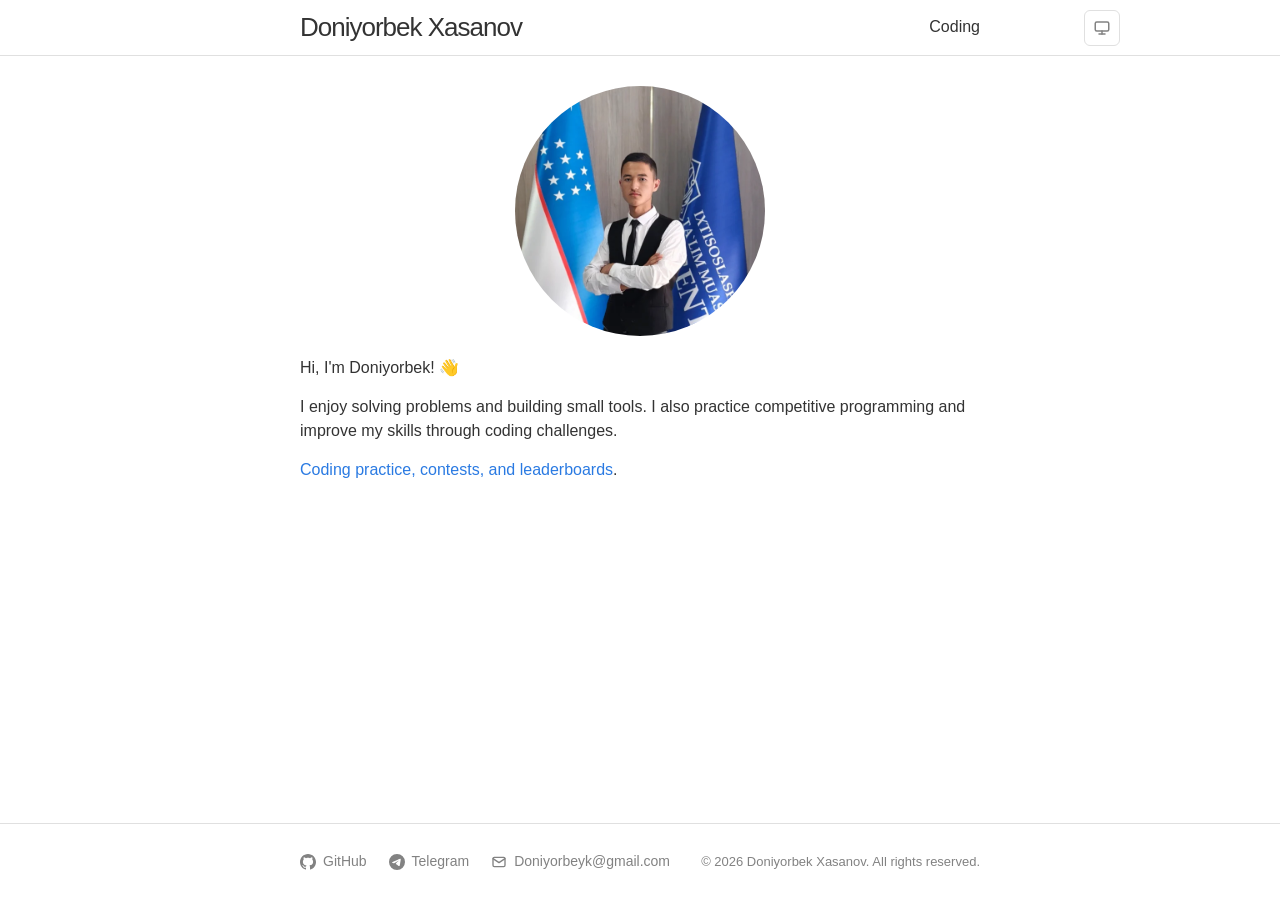
==== commit 33645493: "Implement modern responsive footer with GitHub, Telegram, and Email links" ====
--- a/index.html
+++ b/index.html
@@ -145,33 +145,46 @@
     </div>
   </main>
 
-  <footer class="site-footer h-card">
-    <data class="u-url" href="/"></data>
+  <footer class="site-footer" role="contentinfo">
     <div class="wrapper">
-      <div class="footer-col-wrapper">
-        <div class="footer-col footer-col-1">
-          <ul class="contact-list">
-            <li>
-              <span>
-                <svg xmlns="http://www.w3.org/2000/svg" width="18" height="18" viewBox="0 0 24 24" fill="none"
-                  stroke="currentColor" stroke-width="2" stroke-linecap="round" stroke-linejoin="round">
-                  <rect x="3" y="5" width="18" height="14" rx="2" ry="2"></rect>
-                  <polyline points="3 7 12 13 21 7"></polyline>
-                </svg>
-              </span>
-              <a class="u-email" href="mailto:Doniyorbeyk@gmail.com">Doniyorbeyk@gmail.com</a>
-            </li>
-            <li>
-              <span>
-                <svg xmlns="http://www.w3.org/2000/svg" width="18" height="18" viewBox="0 0 24 24" fill="currentColor">
-                  <path
-                    d="M12 0c-6.626 0-12 5.373-12 12 0 5.302 3.438 9.8 8.207 11.387.599.111.793-.261.793-.577v-2.234c-3.338.726-4.033-1.416-4.033-1.416-.546-1.387-1.333-1.756-1.333-1.756-1.089-.745.083-.729.083-.729 1.205.084 1.839 1.237 1.839 1.237 1.07 1.834 2.807 1.304 3.492.997.107-.775.418-1.305.762-1.604-2.665-.305-5.467-1.334-5.467-5.931 0-1.311.469-2.381 1.236-3.221-.124-.303-.535-1.524.117-3.176 0 0 1.008-.322 3.301 1.23.957-.266 1.983-.399 3.003-.404 1.02.005 2.047.138 3.006.404 2.291-1.552 3.297-1.23 3.297-1.23.653 1.653.242 2.874.118 3.176.77.84 1.235 1.911 1.235 3.221 0 4.609-2.807 5.624-5.479 5.921.43.372.823 1.102.823 2.222v3.293c0 .319.192.694.801.576 4.765-1.589 8.199-6.086 8.199-11.386 0-6.627-5.373-12-12-12z" />
-                </svg>
-              </span>
-              <a href="https://github.com/doniyorbekxasanov">doniyorbekxasanov</a>
-            </li>
-          </ul>
-        </div>
+      <div class="site-footer-inner">
+        <ul class="footer-links">
+          <li>
+            <a class="footer-link" href="https://github.com/doniyorbekxasanov" target="_blank" rel="noopener noreferrer"
+              aria-label="GitHub profile (opens in new tab)">
+              <svg xmlns="http://www.w3.org/2000/svg" width="16" height="16" viewBox="0 0 24 24" fill="currentColor"
+                aria-hidden="true" focusable="false">
+                <path
+                  d="M12 0c-6.626 0-12 5.373-12 12 0 5.302 3.438 9.8 8.207 11.387.599.111.793-.261.793-.577v-2.234c-3.338.726-4.033-1.416-4.033-1.416-.546-1.387-1.333-1.756-1.333-1.756-1.089-.745.083-.729.083-.729 1.205.084 1.839 1.237 1.839 1.237 1.07 1.834 2.807 1.304 3.492.997.107-.775.418-1.305.762-1.604-2.665-.305-5.467-1.334-5.467-5.931 0-1.311.469-2.381 1.236-3.221-.124-.303-.535-1.524.117-3.176 0 0 1.008-.322 3.301 1.23.957-.266 1.983-.399 3.003-.404 1.02.005 2.047.138 3.006.404 2.291-1.552 3.297-1.23 3.297-1.23.653 1.653.242 2.874.118 3.176.77.84 1.235 1.911 1.235 3.221 0 4.609-2.807 5.624-5.479 5.921.43.372.823 1.102.823 2.222v3.293c0 .319.192.694.801.576 4.765-1.589 8.199-6.086 8.199-11.386 0-6.627-5.373-12-12-12z" />
+              </svg>
+              <span>GitHub</span>
+            </a>
+          </li>
+          <li>
+            <a class="footer-link" href="https://t.me/DoniyorbekBlog" target="_blank" rel="noopener noreferrer"
+              aria-label="Telegram channel (opens in new tab)">
+              <svg xmlns="http://www.w3.org/2000/svg" width="16" height="16" viewBox="0 0 24 24" fill="currentColor"
+                aria-hidden="true" focusable="false">
+                <path
+                  d="M11.944 0A12 12 0 0 0 0 12a12 12 0 0 0 12 12 12 12 0 0 0 12-12A12 12 0 0 0 12 0a12 12 0 0 0-.056 0zm4.962 7.224c.1-.002.321.023.465.14a.506.506 0 0 1 .171.325c.016.093.036.306.02.472-.18 1.898-.962 6.502-1.36 8.627-.168.9-.499 1.201-.82 1.23-.696.065-1.225-.46-1.9-.902-1.056-.693-1.653-1.124-2.678-1.8-1.185-.78-.417-1.21.258-1.91.177-.184 3.247-2.977 3.307-3.23.007-.032.014-.15-.056-.212s-.174-.041-.249-.024c-.106.024-1.793 1.14-5.061 3.345-.48.33-.913.49-1.302.48-.428-.008-1.252-.241-1.865-.44-.752-.245-1.349-.374-1.297-.789.027-.216.325-.437.893-.663 3.498-1.524 5.83-2.529 6.998-3.014 3.332-1.386 4.025-1.627 4.476-1.635z" />
+              </svg>
+              <span>Telegram</span>
+            </a>
+          </li>
+          <li>
+            <a class="footer-link" href="mailto:Doniyorbeyk@gmail.com"
+              aria-label="Send email to Doniyorbeyk@gmail.com">
+              <svg xmlns="http://www.w3.org/2000/svg" width="16" height="16" viewBox="0 0 24 24" fill="none"
+                stroke="currentColor" stroke-width="2" stroke-linecap="round" stroke-linejoin="round"
+                aria-hidden="true" focusable="false">
+                <rect x="3" y="5" width="18" height="14" rx="2" ry="2"></rect>
+                <polyline points="3 7 12 13 21 7"></polyline>
+              </svg>
+              <span>Doniyorbeyk@gmail.com</span>
+            </a>
+          </li>
+        </ul>
+        <p class="footer-copyright">© 2026 Doniyorbek Xasanov. All rights reserved.</p>
       </div>
     </div>
   </footer>
--- a/assets/css/style.css
+++ b/assets/css/style.css
@@ -456,67 +456,104 @@
 /* --- 10. Site Footer --- */
 .site-footer {
   border-top: 1px solid var(--border-color);
-  padding: 30px 0;
-}
-
-.footer-heading {
-  font-size: 18px;
-  margin-bottom: 15px;
-}
-
-.contact-list,
-.social-media-list {
-  list-style: none;
-  margin-left: 0;
-}
-
-.contact-list li {
+  padding: 28px 0;
+  margin-top: auto;
+  font-size: 14px;
+  color: var(--grey-color);
+  background-color: var(--bg-color);
+  transition: border-color 0.3s ease, background-color 0.3s ease;
+}
+
+.site-footer-inner {
+  display: flex;
+  justify-content: space-between;
+  align-items: center;
+  flex-wrap: wrap;
+  gap: 16px;
+}
+
+.footer-links {
   display: flex;
   align-items: center;
-  gap: 8px;
-  margin-bottom: 4px;
-}
-
-.contact-list li span {
+  flex-wrap: wrap;
+  gap: 14px 22px;
+  list-style: none;
+  margin: 0;
+  padding: 0;
+}
+
+.footer-links li {
+  display: inline-flex;
+  margin: 0;
+  padding: 0;
+}
+
+.footer-link {
   display: inline-flex;
   align-items: center;
-  color: var(--svg-icon-fill);
-}
-
-.contact-list a {
+  gap: 7px;
   color: var(--grey-color);
   text-decoration: none;
-}
-
-.contact-list a:hover {
+  font-weight: 500;
+  font-size: 14px;
+  line-height: 1.4;
+  transition: color 0.15s ease;
+}
+
+.footer-link svg {
+  width: 16px;
+  height: 16px;
+  flex-shrink: 0;
+  color: var(--svg-icon-fill);
+  transition: color 0.15s ease;
+}
+
+.footer-link:hover {
   color: var(--brand-color);
-}
-
-.footer-col-wrapper {
-  font-size: 15px;
+  text-decoration: none;
+}
+
+.footer-link:hover svg {
+  color: var(--brand-color);
+}
+
+.footer-link:focus-visible {
+  outline: 2px solid var(--brand-color);
+  outline-offset: 3px;
+  border-radius: 4px;
+  color: var(--brand-color);
+}
+
+.footer-link:focus-visible svg {
+  color: var(--brand-color);
+}
+
+.footer-copyright {
+  font-size: 13px;
   color: var(--grey-color);
-  margin-left: -15px;
-}
-
-.footer-col {
-  float: left;
-  margin-bottom: 15px;
-  padding-left: 15px;
-}
-
-.footer-col-1 {
-  width: calc(50% - 15px);
-}
-
-.footer-col-3 {
-  width: calc(50% - 15px);
-}
-
-@media screen and (max-width: 600px) {
-
-  .footer-col-1,
-  .footer-col-3 {
-    width: calc(100% - 15px);
+  margin: 0;
+  white-space: nowrap;
+}
+
+@media screen and (max-width: 680px) {
+  .site-footer {
+    padding: 24px 0;
+  }
+
+  .site-footer-inner {
+    flex-direction: column;
+    align-items: center;
+    text-align: center;
+    gap: 14px;
+  }
+
+  .footer-links {
+    justify-content: center;
+    gap: 12px 18px;
+  }
+
+  .footer-copyright {
+    white-space: normal;
   }
 }
 
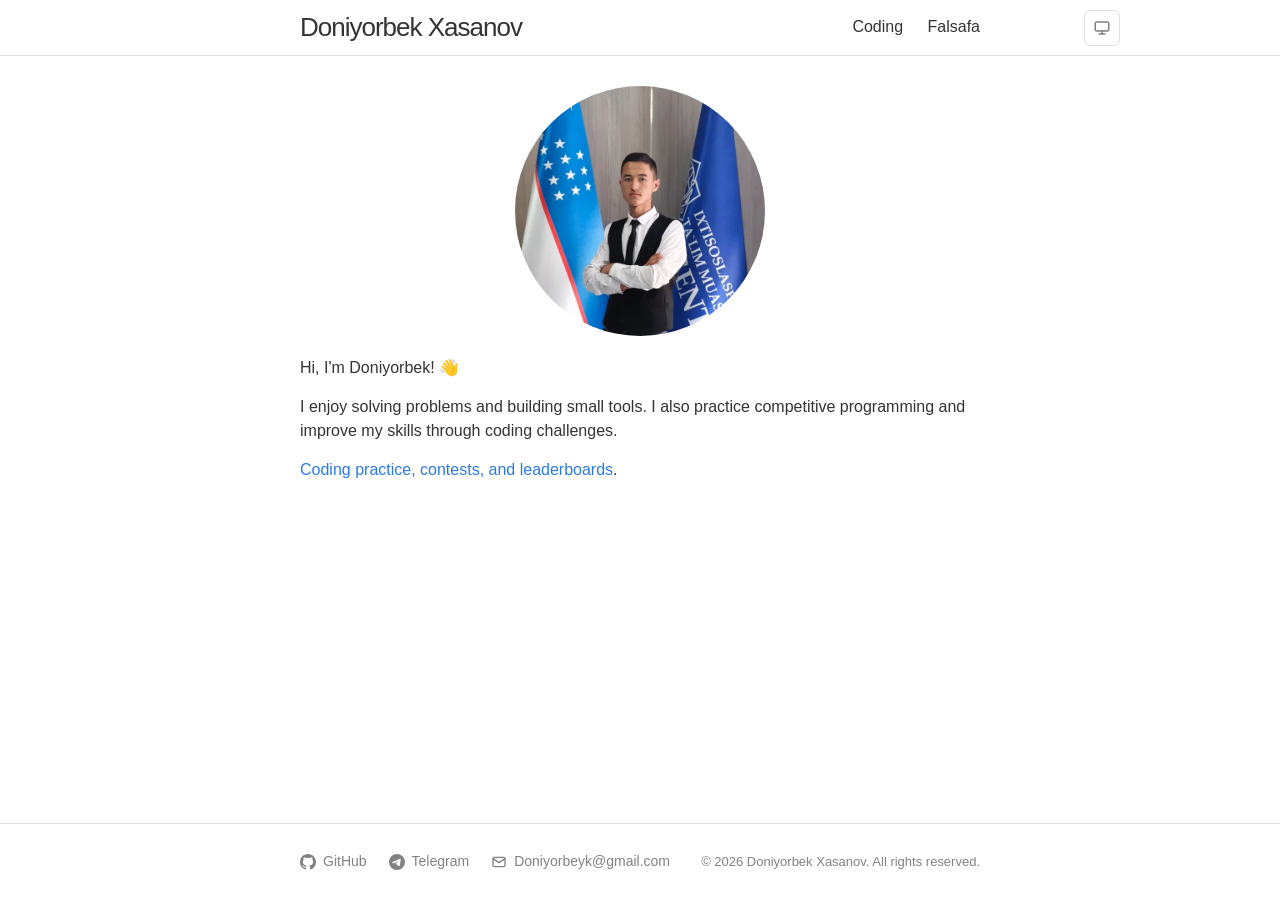
==== commit 9188d22b: "Add interactive philosophy quiz game at /falsafa" ====
--- a/index.html
+++ b/index.html
@@ -119,6 +119,7 @@
         </label>
         <div class="trigger">
           <a class="page-link" href="/coding/">Coding</a>
+          <a class="page-link" href="/falsafa">Falsafa</a>
         </div>
       </nav>
     </div>
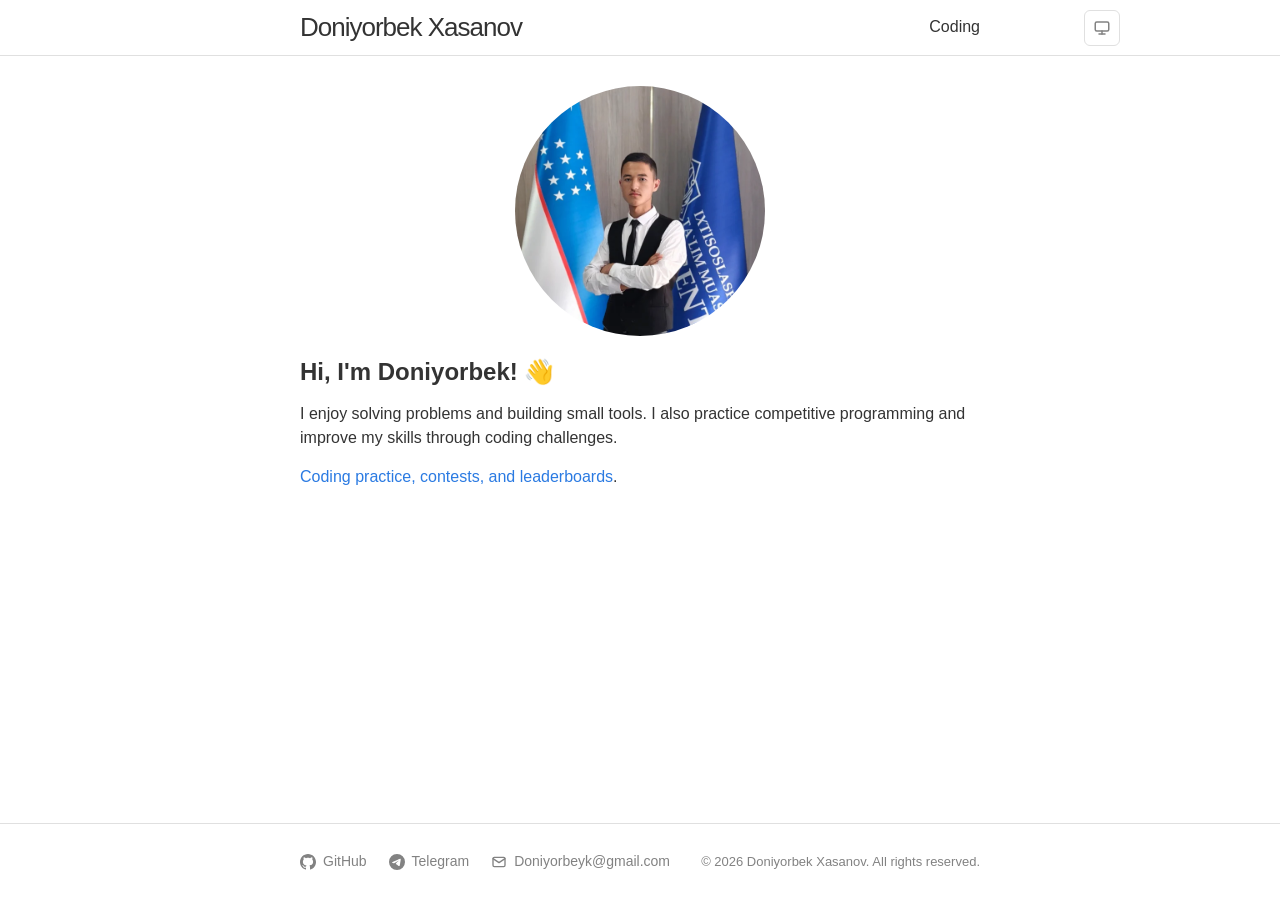
==== commit 9f80f1d0: "Revert /falsafa and optimize website performance, accessibility, and SEO" ====
--- a/index.html
+++ b/index.html
@@ -67,6 +67,7 @@
 </head>
 
 <body>
+  <a class="skip-link visually-hidden" href="#main-content">Skip to main content</a>
 
   <header class="site-header" role="banner">
     <div class="wrapper">
@@ -119,13 +120,12 @@
         </label>
         <div class="trigger">
           <a class="page-link" href="/coding/">Coding</a>
-          <a class="page-link" href="/falsafa">Falsafa</a>
         </div>
       </nav>
     </div>
   </header>
 
-  <main class="page-content" aria-label="Content">
+  <main id="main-content" class="page-content" aria-label="Content">
     <div class="wrapper">
 
       <div class="profile-photo-wrap">
@@ -136,7 +136,7 @@
         </picture>
       </div>
 
-      <p>Hi, I'm Doniyorbek! 👋</p>
+      <h1 class="home-title">Hi, I'm Doniyorbek! 👋</h1>
 
       <p>I enjoy solving problems and building small tools. I also practice competitive programming and improve my
         skills through coding challenges.</p>
--- a/assets/css/style.css
+++ b/assets/css/style.css
@@ -113,6 +113,28 @@
   border: 0;
 }
 
+.skip-link:focus {
+  position: fixed;
+  top: 12px;
+  left: 12px;
+  width: auto;
+  height: auto;
+  padding: 10px 18px;
+  margin: 0;
+  overflow: visible;
+  clip: auto;
+  white-space: normal;
+  background-color: var(--brand-color);
+  color: var(--on-brand-color);
+  font-weight: 600;
+  font-size: 14px;
+  border-radius: 4px;
+  box-shadow: 0 4px 16px rgba(0, 0, 0, 0.25);
+  z-index: 10000;
+  text-decoration: none;
+  outline: 2px solid var(--text-color);
+}
+
 body {
   font: 400 16px/1.5 -apple-system, BlinkMacSystemFont, "Segoe UI", Roboto, Helvetica, Arial, sans-serif, "Apple Color Emoji", "Segoe UI Emoji", "Segoe UI Symbol";
   color: var(--text-color);
@@ -251,6 +273,12 @@
   border-bottom: 1px solid var(--border-color);
   min-height: 55.95px;
   position: relative;
+}
+
+.site-header .wrapper::after {
+  content: "";
+  display: table;
+  clear: both;
 }
 
 .site-title {
@@ -453,6 +481,14 @@
   object-fit: cover;
 }
 
+.home-title {
+  font-size: 1.5rem;
+  font-weight: 600;
+  margin-top: 10px;
+  margin-bottom: 15px;
+  line-height: 1.3;
+}
+
 /* --- 10. Site Footer --- */
 .site-footer {
   border-top: 1px solid var(--border-color);
@@ -600,22 +636,6 @@
   letter-spacing: 0;
 }
 
-.easter-egg {
-  cursor: pointer;
-  color: inherit;
-  text-decoration: none;
-}
-
-.easter-egg:hover {
-  text-decoration: none;
-  color: inherit;
-}
-
-#easterEggGif {
-  margin-top: 1em;
-  display: none;
-}
-
 /* --- 13. Animations --- */
 @keyframes fadeIn {
   from {
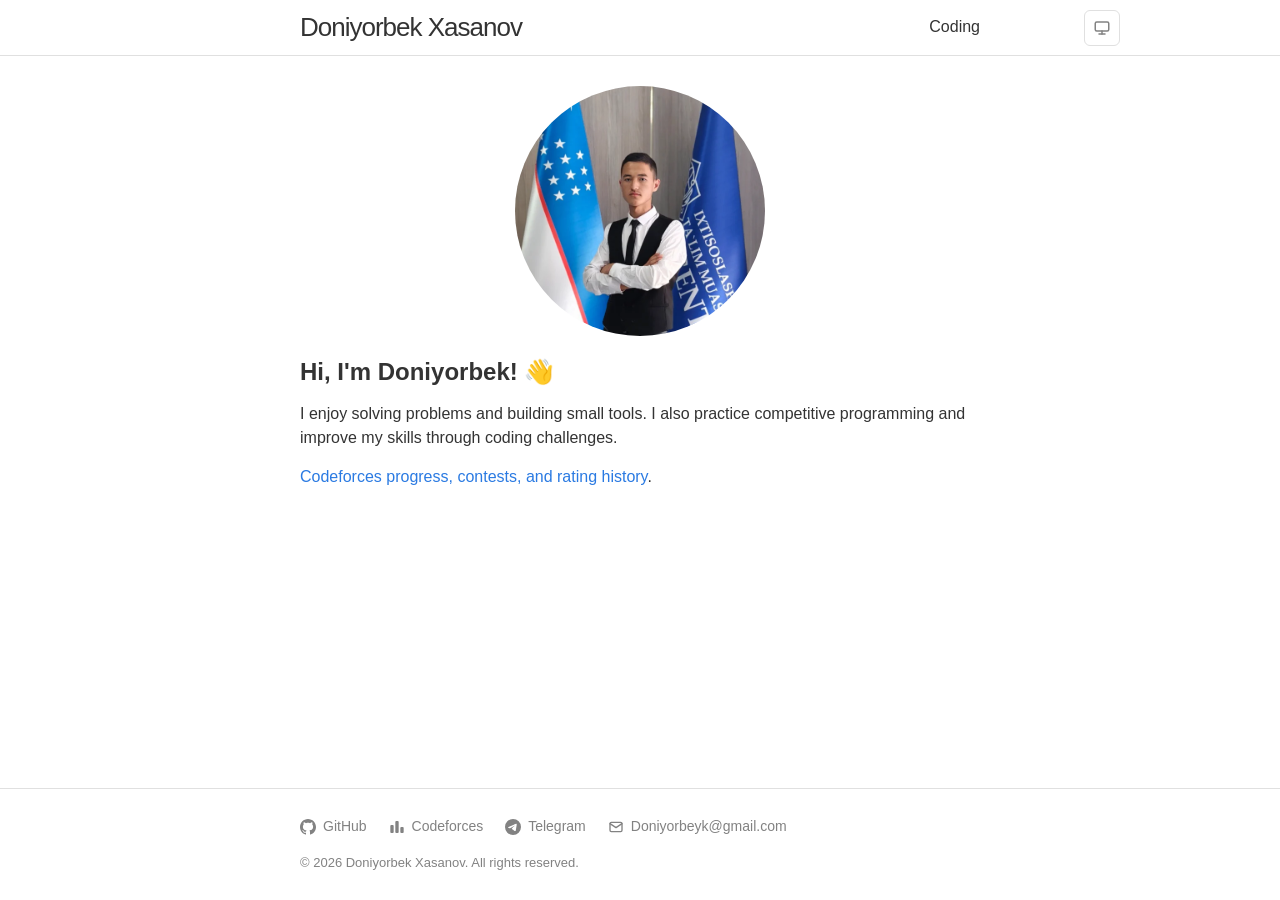
==== commit 97581387: "Replace Codewars dashboard with live Codeforces dashboard - Rebuild /coding on the public Codeforces" ====
--- a/index.html
+++ b/index.html
@@ -3,7 +3,6 @@
 
 <head>
   <meta charset="utf-8">
-  <meta http-equiv="X-UA-Compatible" content="IE=edge">
   <meta name="viewport" content="width=device-width, initial-scale=1">
 
   <!-- Favicon -->
@@ -16,21 +15,43 @@
   <meta name="color-scheme" content="light dark">
 
   <!-- SEO -->
-  <title>Doniyorbek Xasanov | Personal website of Doniyorbek Xasanov</title>
-  <meta name="description" content="Personal website of Doniyorbek Xasanov">
+  <title>Doniyorbek Xasanov</title>
+  <meta name="description" content="Personal website of Doniyorbek Xasanov: problem solving, small tools, and competitive programming on Codeforces.">
   <meta property="og:title" content="Doniyorbek Xasanov">
   <meta property="og:locale" content="en_US">
-  <meta property="og:description" content="Personal website of Doniyorbek Xasanov">
+  <meta property="og:description" content="Personal website of Doniyorbek Xasanov: problem solving, small tools, and competitive programming on Codeforces.">
   <link rel="canonical" href="https://doniyorbek.uz/">
   <meta property="og:url" content="https://doniyorbek.uz/">
   <meta property="og:site_name" content="Doniyorbek Xasanov">
   <meta property="og:type" content="website">
   <meta name="twitter:card" content="summary">
   <meta property="twitter:title" content="Doniyorbek Xasanov">
+  <meta property="og:image" content="https://doniyorbek.uz/assets/images/doniyorbek.jpg">
+  <meta property="og:image:width" content="600">
+  <meta property="og:image:height" content="600">
+  <meta property="og:image:alt" content="Photo of Doniyorbek Xasanov">
 
   <!-- Structured Data -->
   <script type="application/ld+json">
-  {"@context":"https://schema.org","@type":"WebSite","description":"Personal website of Doniyorbek Xasanov","headline":"Doniyorbek Xasanov","name":"Doniyorbek Xasanov","url":"https://doniyorbek.uz/"}
+  {
+    "@context": "https://schema.org",
+    "@type": "WebSite",
+    "name": "Doniyorbek Xasanov",
+    "url": "https://doniyorbek.uz/",
+    "description": "Personal website of Doniyorbek Xasanov: problem solving, small tools, and competitive programming on Codeforces.",
+    "author": {
+      "@type": "Person",
+      "name": "Doniyorbek Xasanov",
+      "url": "https://doniyorbek.uz/",
+      "image": "https://doniyorbek.uz/assets/images/doniyorbek.jpg",
+      "affiliation": { "@type": "CollegeOrUniversity", "name": "Al-Khwarizmi University" },
+      "sameAs": [
+        "https://github.com/doniyorbekxasanov",
+        "https://codeforces.com/profile/DoniyorbekXasanov",
+        "https://t.me/DoniyorbekBlog"
+      ]
+    }
+  }
   </script>
 
   <!-- Dark mode: apply the initial theme before CSS loads to prevent flash -->
@@ -141,7 +162,7 @@
       <p>I enjoy solving problems and building small tools. I also practice competitive programming and improve my
         skills through coding challenges.</p>
 
-      <p><a href="/coding/">Coding practice, contests, and leaderboards</a>.</p>
+      <p><a href="/coding/">Codeforces progress, contests, and rating history</a>.</p>
 
     </div>
   </main>
@@ -159,6 +180,18 @@
                   d="M12 0c-6.626 0-12 5.373-12 12 0 5.302 3.438 9.8 8.207 11.387.599.111.793-.261.793-.577v-2.234c-3.338.726-4.033-1.416-4.033-1.416-.546-1.387-1.333-1.756-1.333-1.756-1.089-.745.083-.729.083-.729 1.205.084 1.839 1.237 1.839 1.237 1.07 1.834 2.807 1.304 3.492.997.107-.775.418-1.305.762-1.604-2.665-.305-5.467-1.334-5.467-5.931 0-1.311.469-2.381 1.236-3.221-.124-.303-.535-1.524.117-3.176 0 0 1.008-.322 3.301 1.23.957-.266 1.983-.399 3.003-.404 1.02.005 2.047.138 3.006.404 2.291-1.552 3.297-1.23 3.297-1.23.653 1.653.242 2.874.118 3.176.77.84 1.235 1.911 1.235 3.221 0 4.609-2.807 5.624-5.479 5.921.43.372.823 1.102.823 2.222v3.293c0 .319.192.694.801.576 4.765-1.589 8.199-6.086 8.199-11.386 0-6.627-5.373-12-12-12z" />
               </svg>
               <span>GitHub</span>
+            </a>
+          </li>
+          <li>
+            <a class="footer-link" href="https://codeforces.com/profile/DoniyorbekXasanov" target="_blank"
+              rel="noopener noreferrer" aria-label="Codeforces profile (opens in new tab)">
+              <svg xmlns="http://www.w3.org/2000/svg" width="16" height="16" viewBox="0 0 24 24" fill="currentColor"
+                aria-hidden="true" focusable="false">
+                <rect x="2" y="9" width="5" height="12" rx="1.5"></rect>
+                <rect x="9.5" y="3" width="5" height="18" rx="1.5"></rect>
+                <rect x="17" y="12" width="5" height="9" rx="1.5"></rect>
+              </svg>
+              <span>Codeforces</span>
             </a>
           </li>
           <li>
--- a/assets/css/style.css
+++ b/assets/css/style.css
@@ -359,6 +359,10 @@
   margin-right: 20px;
 }
 
+.site-nav .page-link[aria-current="page"] {
+  font-weight: 600;
+}
+
 @media screen and (max-width: 600px) {
   .site-nav {
     position: absolute;
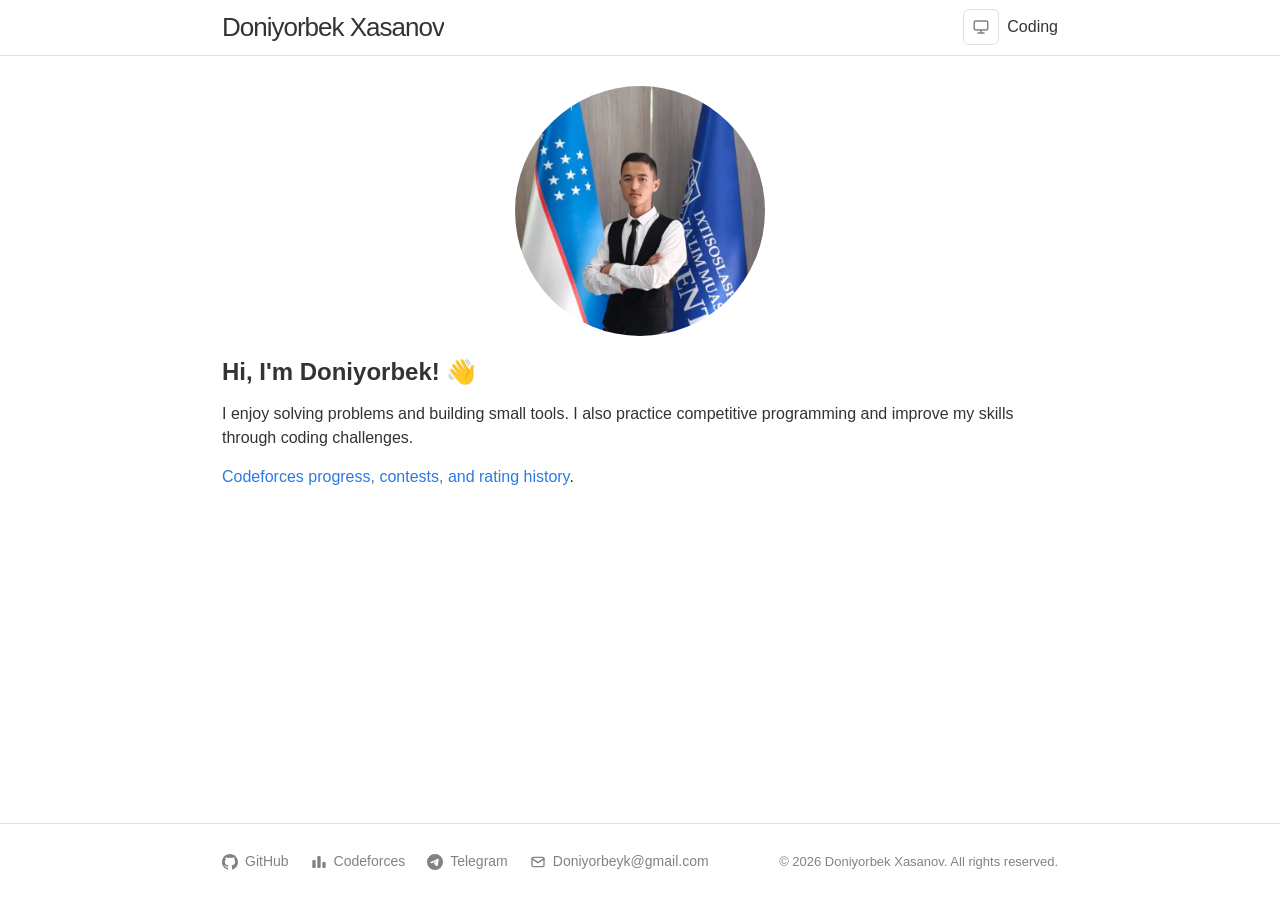
==== commit d0697939: "Fix responsive navbar, layout flexibility, and prevent horizontal overflow" ====
--- a/index.html
+++ b/index.html
@@ -94,55 +94,57 @@
     <div class="wrapper">
       <a class="site-title" rel="author" href="/">Doniyorbek Xasanov</a>
 
-      <button class="theme-toggle" id="theme-toggle" type="button" aria-label="Theme: system. Click to switch theme."
-        title="Theme: system. Click to switch theme.">
-        <!-- Sun icon (light) -->
-        <svg class="theme-icon theme-icon-light" xmlns="http://www.w3.org/2000/svg" width="18" height="18"
-          viewBox="0 0 24 24" fill="none" stroke="currentColor" stroke-width="2" stroke-linecap="round"
-          stroke-linejoin="round" aria-hidden="true">
-          <circle cx="12" cy="12" r="5"></circle>
-          <line x1="12" y1="1" x2="12" y2="3"></line>
-          <line x1="12" y1="21" x2="12" y2="23"></line>
-          <line x1="4.22" y1="4.22" x2="5.64" y2="5.64"></line>
-          <line x1="18.36" y1="18.36" x2="19.78" y2="19.78"></line>
-          <line x1="1" y1="12" x2="3" y2="12"></line>
-          <line x1="21" y1="12" x2="23" y2="12"></line>
-          <line x1="4.22" y1="19.78" x2="5.64" y2="18.36"></line>
-          <line x1="18.36" y1="5.64" x2="19.78" y2="4.22"></line>
-        </svg>
-        <!-- Moon icon (dark) -->
-        <svg class="theme-icon theme-icon-dark" xmlns="http://www.w3.org/2000/svg" width="18" height="18"
-          viewBox="0 0 24 24" fill="none" stroke="currentColor" stroke-width="2" stroke-linecap="round"
-          stroke-linejoin="round" aria-hidden="true">
-          <path d="M21 12.79A9 9 0 1 1 11.21 3 7 7 0 0 0 21 12.79z"></path>
-        </svg>
-        <!-- Monitor icon (system) -->
-        <svg class="theme-icon theme-icon-system" xmlns="http://www.w3.org/2000/svg" width="18" height="18"
-          viewBox="0 0 24 24" fill="none" stroke="currentColor" stroke-width="2" stroke-linecap="round"
-          stroke-linejoin="round" aria-hidden="true">
-          <rect x="3" y="4" width="18" height="12" rx="2"></rect>
-          <line x1="8" y1="20" x2="16" y2="20"></line>
-          <line x1="12" y1="16" x2="12" y2="20"></line>
-        </svg>
-      </button>
-
-      <nav class="site-nav">
-        <input type="checkbox" id="nav-trigger" class="nav-trigger" aria-label="Toggle navigation menu">
-        <label for="nav-trigger" aria-hidden="true">
-          <span class="menu-icon">
-            <svg viewBox="0 0 18 15" width="18px" height="15px" aria-hidden="true" focusable="false">
-              <path
-                d="M18,1.484c0,0.82-0.665,1.484-1.484,1.484H1.484C0.665,2.969,0,2.304,0,1.484l0,0C0,0.665,0.665,0,1.484,0
-              h15.032C17.335,0,18,0.665,18,1.484L18,1.484z M18,7.516C18,8.335,17.335,9,16.516,9H1.484C0.665,9,0,8.335,0,7.516l0,0
-              c0-0.82,0.665-1.484,1.484-1.484h15.032C17.335,6.031,18,6.696,18,7.516L18,7.516z M18,13.516C18,14.335,17.335,15,16.516,15H1.484
-              C0.665,15,0,14.335,0,13.516l0,0c0-0.82,0.665-1.483,1.484-1.483h15.032C17.335,12.031,18,12.695,18,13.516L18,13.516z" />
-            </svg>
-          </span>
-        </label>
-        <div class="trigger">
-          <a class="page-link" href="/coding/">Coding</a>
-        </div>
-      </nav>
+      <div class="site-header-right">
+        <button class="theme-toggle" id="theme-toggle" type="button" aria-label="Theme: system. Click to switch theme."
+          title="Theme: system. Click to switch theme.">
+          <!-- Sun icon (light) -->
+          <svg class="theme-icon theme-icon-light" xmlns="http://www.w3.org/2000/svg" width="18" height="18"
+            viewBox="0 0 24 24" fill="none" stroke="currentColor" stroke-width="2" stroke-linecap="round"
+            stroke-linejoin="round" aria-hidden="true">
+            <circle cx="12" cy="12" r="5"></circle>
+            <line x1="12" y1="1" x2="12" y2="3"></line>
+            <line x1="12" y1="21" x2="12" y2="23"></line>
+            <line x1="4.22" y1="4.22" x2="5.64" y2="5.64"></line>
+            <line x1="18.36" y1="18.36" x2="19.78" y2="19.78"></line>
+            <line x1="1" y1="12" x2="3" y2="12"></line>
+            <line x1="21" y1="12" x2="23" y2="12"></line>
+            <line x1="4.22" y1="19.78" x2="5.64" y2="18.36"></line>
+            <line x1="18.36" y1="5.64" x2="19.78" y2="4.22"></line>
+          </svg>
+          <!-- Moon icon (dark) -->
+          <svg class="theme-icon theme-icon-dark" xmlns="http://www.w3.org/2000/svg" width="18" height="18"
+            viewBox="0 0 24 24" fill="none" stroke="currentColor" stroke-width="2" stroke-linecap="round"
+            stroke-linejoin="round" aria-hidden="true">
+            <path d="M21 12.79A9 9 0 1 1 11.21 3 7 7 0 0 0 21 12.79z"></path>
+          </svg>
+          <!-- Monitor icon (system) -->
+          <svg class="theme-icon theme-icon-system" xmlns="http://www.w3.org/2000/svg" width="18" height="18"
+            viewBox="0 0 24 24" fill="none" stroke="currentColor" stroke-width="2" stroke-linecap="round"
+            stroke-linejoin="round" aria-hidden="true">
+            <rect x="3" y="4" width="18" height="12" rx="2"></rect>
+            <line x1="8" y1="20" x2="16" y2="20"></line>
+            <line x1="12" y1="16" x2="12" y2="20"></line>
+          </svg>
+        </button>
+
+        <nav class="site-nav">
+          <input type="checkbox" id="nav-trigger" class="nav-trigger" aria-label="Toggle navigation menu">
+          <label for="nav-trigger" aria-hidden="true">
+            <span class="menu-icon">
+              <svg viewBox="0 0 18 15" width="18px" height="15px" aria-hidden="true" focusable="false">
+                <path
+                  d="M18,1.484c0,0.82-0.665,1.484-1.484,1.484H1.484C0.665,2.969,0,2.304,0,1.484l0,0C0,0.665,0.665,0,1.484,0
+                h15.032C17.335,0,18,0.665,18,1.484L18,1.484z M18,7.516C18,8.335,17.335,9,16.516,9H1.484C0.665,9,0,8.335,0,7.516l0,0
+                c0-0.82,0.665-1.484,1.484-1.484h15.032C17.335,6.031,18,6.696,18,7.516L18,7.516z M18,13.516C18,14.335,17.335,15,16.516,15H1.484
+                C0.665,15,0,14.335,0,13.516l0,0c0-0.82,0.665-1.483,1.484-1.483h15.032C17.335,12.031,18,12.695,18,13.516L18,13.516z" />
+              </svg>
+            </span>
+          </label>
+          <div class="trigger">
+            <a class="page-link" href="/coding/">Coding</a>
+          </div>
+        </nav>
+      </div>
     </div>
   </header>
 
--- a/assets/css/style.css
+++ b/assets/css/style.css
@@ -79,6 +79,7 @@
 
 html {
   overflow-x: hidden;
+  max-width: 100%;
 }
 
 body,
@@ -253,19 +254,17 @@
 
 /* --- 4. Layout Wrapper --- */
 .wrapper {
-  max-width: calc(800px - (30px * 2));
+  width: 100%;
+  max-width: 900px;
   margin-right: auto;
   margin-left: auto;
-  padding-right: 30px;
-  padding-left: 30px;
-}
-
-@media screen and (max-width: 800px) {
-  .wrapper {
-    max-width: calc(800px - (30px));
-    padding-right: 15px;
-    padding-left: 15px;
-  }
+  padding-right: clamp(16px, 4vw, 32px);
+  padding-left: clamp(16px, 4vw, 32px);
+}
+
+/* Wider wrapper for dashboard/content-heavy pages */
+.wrapper--wide {
+  max-width: 1200px;
 }
 
 /* --- 5. Site Header --- */
@@ -275,10 +274,11 @@
   position: relative;
 }
 
-.site-header .wrapper::after {
-  content: "";
-  display: table;
-  clear: both;
+.site-header .wrapper {
+  display: flex;
+  align-items: center;
+  justify-content: space-between;
+  gap: 8px;
 }
 
 .site-title {
@@ -287,12 +287,22 @@
   line-height: 54px;
   letter-spacing: -1px;
   margin-bottom: 0;
-  float: left;
+  white-space: nowrap;
+  min-width: 0;
+  overflow: hidden;
+  text-overflow: ellipsis;
 }
 
 .site-title,
 .site-title:visited {
   color: var(--text-color);
+}
+
+.site-header-right {
+  display: flex;
+  align-items: center;
+  gap: 8px;
+  flex-shrink: 0;
 }
 
 /* --- 6. Theme Toggle Button --- */
@@ -308,10 +318,7 @@
   background: transparent;
   color: var(--grey-color);
   cursor: pointer;
-  position: absolute;
-  top: 10px;
-  right: 160px;
-  z-index: 10;
+  flex-shrink: 0;
   transition: color 0.2s, border-color 0.2s;
 }
 
@@ -330,15 +337,8 @@
   display: block;
 }
 
-@media screen and (max-width: 600px) {
-  .theme-toggle {
-    right: 70px;
-  }
-}
-
 /* --- 7. Site Navigation --- */
 .site-nav {
-  float: right;
   line-height: 54px;
 }
 
@@ -365,18 +365,20 @@
 
 @media screen and (max-width: 600px) {
   .site-nav {
-    position: absolute;
-    top: 9px;
-    right: 15px;
+    position: relative;
     background-color: var(--bg-color);
     border: 1px solid var(--border-color);
     border-radius: 5px;
     text-align: right;
+    z-index: 20;
+  }
+
+  .site-header-right {
+    gap: 6px;
   }
 
   .site-nav label[for="nav-trigger"] {
     display: block;
-    float: right;
     width: 36px;
     height: 36px;
     line-height: 0;
@@ -387,7 +389,6 @@
 
   .site-nav .menu-icon {
     display: block;
-    float: right;
     width: 36px;
     height: 26px;
     line-height: 0;
@@ -407,6 +408,14 @@
   .site-nav input:checked~.trigger {
     display: block;
     padding-bottom: 5px;
+    position: absolute;
+    right: 0;
+    top: 100%;
+    background-color: var(--bg-color);
+    border: 1px solid var(--border-color);
+    border-radius: 5px;
+    min-width: 120px;
+    box-shadow: 0 4px 12px var(--shadow-color);
   }
 
   .site-nav .page-link {
@@ -418,6 +427,10 @@
   .site-nav .page-link:not(:last-child) {
     margin-right: 0;
   }
+
+  .site-title {
+    font-size: 22px;
+  }
 }
 
 /* --- 8. Page Content --- */
@@ -479,8 +492,8 @@
 }
 
 .profile-photo {
-  width: 250px;
-  height: 250px;
+  width: clamp(180px, 30vw, 250px);
+  height: clamp(180px, 30vw, 250px);
   border-radius: 50%;
   object-fit: cover;
 }
@@ -537,6 +550,8 @@
   font-weight: 500;
   font-size: 14px;
   line-height: 1.4;
+  max-width: 100%;
+  word-break: break-word;
   transition: color 0.15s ease;
 }
 
